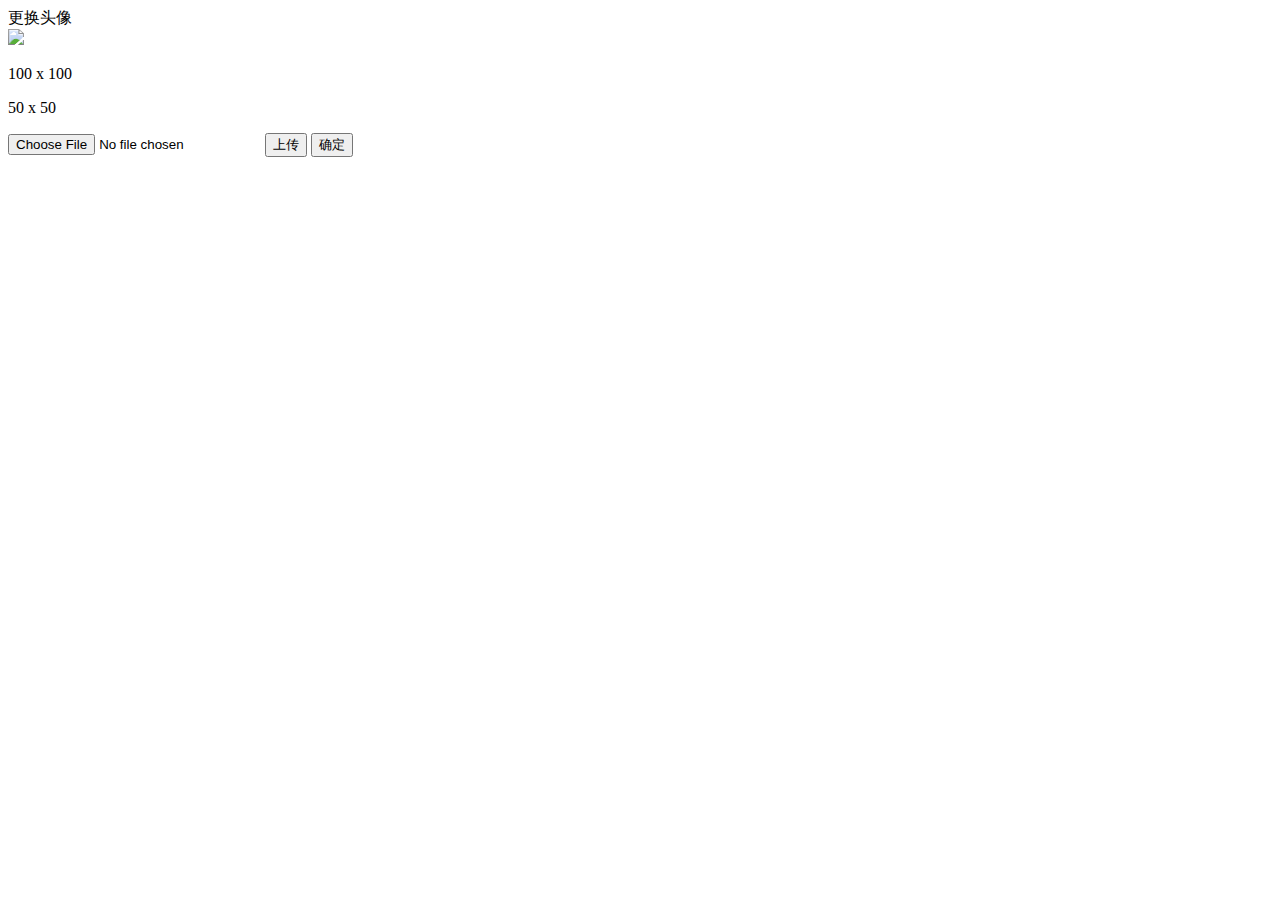
==== user/user_avatar.html @ aec6b89e "login and index" ====
<!DOCTYPE html>
<html lang="en">

<head>
    <meta charset="UTF-8">
    <meta http-equiv="X-UA-Compatible" content="IE=edge">
    <meta name="viewport" content="width=device-width, initial-scale=1.0">
    <title>Document</title>
    <link rel="stylesheet" href="./assets/lib/layui/css/layui.css">
    <link rel="stylesheet" href="./assets/lib/cropper/cropper.css">
    <link rel="stylesheet" href="./assets/css/user/user_avatar.css">
</head>

<body>
    <!-- 卡片区域 -->
    <div class="layui-card">
        <div class="layui-card-header">更换头像</div>
        <div class="layui-card-body">
            <!-- 第一行的图片裁剪和预览区域 -->
            <div class="row1">
                <!-- 图片裁剪区域 -->
                <div class="cropper-box">
                    <!-- 这个 img 标签很重要，将来会把它初始化为裁剪区域 -->
                    <img id="image" src="./assets/images/sample.jpg" />
                </div>
                <!-- 图片的预览区域 -->
                <div class="preview-box">
                    <div>
                        <!-- 宽高为 100px 的预览区域 -->
                        <div class="img-preview w100"></div>
                        <p class="size">100 x 100</p>
                    </div>
                    <div>
                        <!-- 宽高为 50px 的预览区域 -->
                        <div class="img-preview w50"></div>
                        <p class="size">50 x 50</p>
                    </div>
                </div>
            </div>

            <!-- 第二行的按钮区域 -->
            <div class="row2">
                <!-- accept指定文件类型 -->
                <input type="file" id="file" accept="image/png,image/jpeg">
                <button type="button" class="layui-btn" id="btnChooseImage">上传</button>
                <button type="button" class="layui-btn layui-btn-danger" id="btnUpload">确定</button>
            </div>
        </div>
    </div>

    <script src="./assets/lib/layui/layui.all.js"></script>
    <script src="./assets/lib/jquery.js"></script>
    <script src="./assets/lib/cropper/Cropper.js"></script>
    <script src="./assets/lib/cropper/jquery-cropper.js"></script>
    <script src="./assets/js/baseAPI.js"></script>
    <script src="./assets/js/user/user_avatar.js"></script>
</body>

</html>
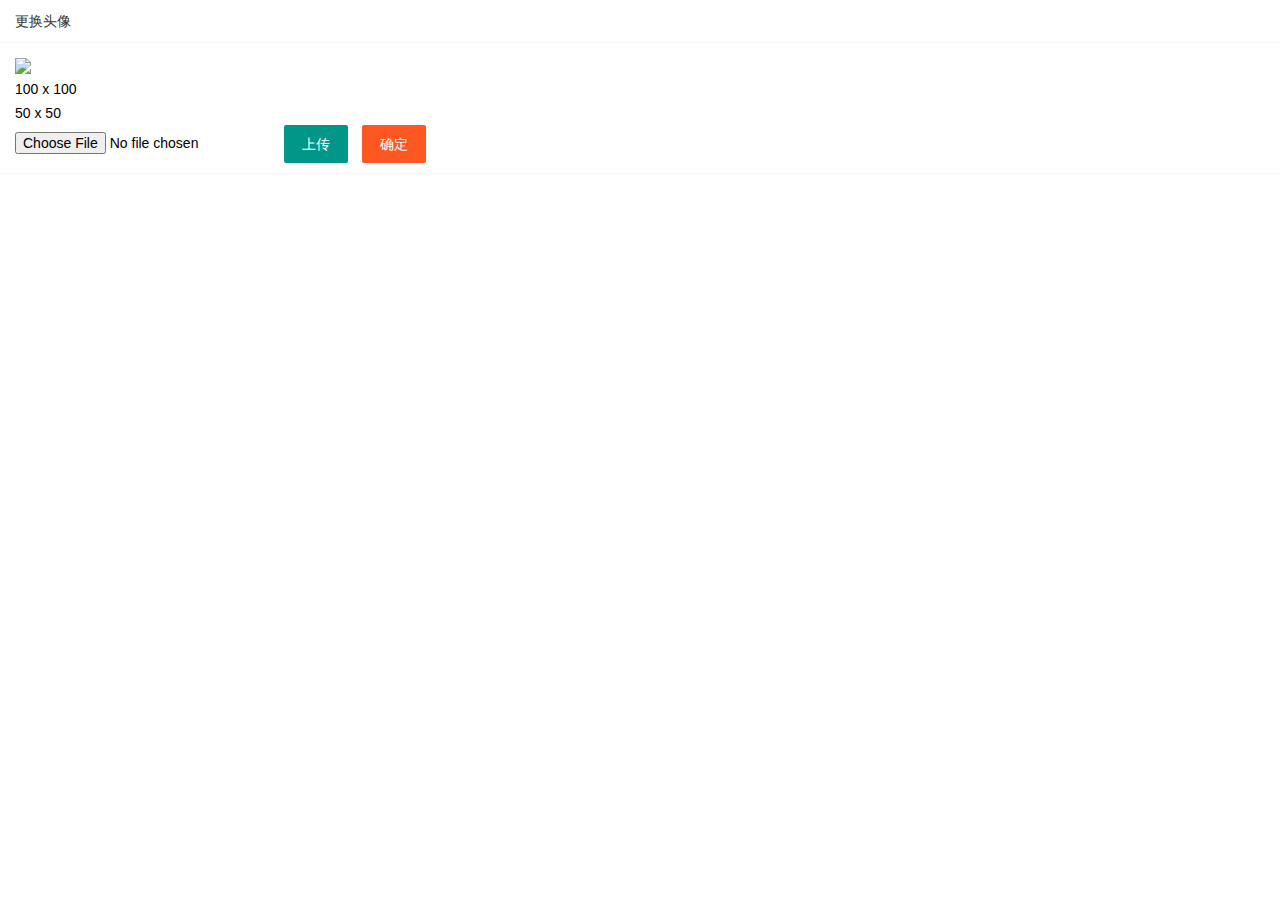
==== commit 0c52bec5: "更新了一部分的user" ====
--- a/user/user_avatar.html
+++ b/user/user_avatar.html
@@ -6,9 +6,9 @@
     <meta http-equiv="X-UA-Compatible" content="IE=edge">
     <meta name="viewport" content="width=device-width, initial-scale=1.0">
     <title>Document</title>
-    <link rel="stylesheet" href="./assets/lib/layui/css/layui.css">
-    <link rel="stylesheet" href="./assets/lib/cropper/cropper.css">
-    <link rel="stylesheet" href="./assets/css/user/user_avatar.css">
+    <link rel="stylesheet" href="../assets/lib/layui/css/layui.css">
+    <link rel="stylesheet" href="../assets/lib/cropper/cropper.css">
+    <link rel="stylesheet" href="../">
 </head>
 
 <body>
--- a/assets/lib/layui/css/layui.css
+++ b/assets/lib/layui/css/layui.css
@@ -0,0 +1,2 @@
+/** layui-v2.5.5 MIT License By https://www.layui.com */
+ .layui-inline,img{display:inline-block;vertical-align:middle}h1,h2,h3,h4,h5,h6{font-weight:400}.layui-edge,.layui-header,.layui-inline,.layui-main{position:relative}.layui-body,.layui-edge,.layui-elip{overflow:hidden}.layui-btn,.layui-edge,.layui-inline,img{vertical-align:middle}.layui-btn,.layui-disabled,.layui-icon,.layui-unselect{-moz-user-select:none;-webkit-user-select:none;-ms-user-select:none}.layui-elip,.layui-form-checkbox span,.layui-form-pane .layui-form-label{text-overflow:ellipsis;white-space:nowrap}.layui-breadcrumb,.layui-tree-btnGroup{visibility:hidden}blockquote,body,button,dd,div,dl,dt,form,h1,h2,h3,h4,h5,h6,input,li,ol,p,pre,td,textarea,th,ul{margin:0;padding:0;-webkit-tap-highlight-color:rgba(0,0,0,0)}a:active,a:hover{outline:0}img{border:none}li{list-style:none}table{border-collapse:collapse;border-spacing:0}h4,h5,h6{font-size:100%}button,input,optgroup,option,select,textarea{font-family:inherit;font-size:inherit;font-style:inherit;font-weight:inherit;outline:0}pre{white-space:pre-wrap;white-space:-moz-pre-wrap;white-space:-pre-wrap;white-space:-o-pre-wrap;word-wrap:break-word}body{line-height:24px;font:14px Helvetica Neue,Helvetica,PingFang SC,Tahoma,Arial,sans-serif}hr{height:1px;margin:10px 0;border:0;clear:both}a{color:#333;text-decoration:none}a:hover{color:#777}a cite{font-style:normal;*cursor:pointer}.layui-border-box,.layui-border-box *{box-sizing:border-box}.layui-box,.layui-box *{box-sizing:content-box}.layui-clear{clear:both;*zoom:1}.layui-clear:after{content:'\20';clear:both;*zoom:1;display:block;height:0}.layui-inline{*display:inline;*zoom:1}.layui-edge{display:inline-block;width:0;height:0;border-width:6px;border-style:dashed;border-color:transparent}.layui-edge-top{top:-4px;border-bottom-color:#999;border-bottom-style:solid}.layui-edge-right{border-left-color:#999;border-left-style:solid}.layui-edge-bottom{top:2px;border-top-color:#999;border-top-style:solid}.layui-edge-left{border-right-color:#999;border-right-style:solid}.layui-disabled,.layui-disabled:hover{color:#d2d2d2!important;cursor:not-allowed!important}.layui-circle{border-radius:100%}.layui-show{display:block!important}.layui-hide{display:none!important}@font-face{font-family:layui-icon;src:url(../font/iconfont.eot?v=250);src:url(../font/iconfont.eot?v=250#iefix) format('embedded-opentype'),url(../font/iconfont.woff2?v=250) format('woff2'),url(../font/iconfont.woff?v=250) format('woff'),url(../font/iconfont.ttf?v=250) format('truetype'),url(../font/iconfont.svg?v=250#layui-icon) format('svg')}.layui-icon{font-family:layui-icon!important;font-size:16px;font-style:normal;-webkit-font-smoothing:antialiased;-moz-osx-font-smoothing:grayscale}.layui-icon-reply-fill:before{content:"\e611"}.layui-icon-set-fill:before{content:"\e614"}.layui-icon-menu-fill:before{content:"\e60f"}.layui-icon-search:before{content:"\e615"}.layui-icon-share:before{content:"\e641"}.layui-icon-set-sm:before{content:"\e620"}.layui-icon-engine:before{content:"\e628"}.layui-icon-close:before{content:"\1006"}.layui-icon-close-fill:before{content:"\1007"}.layui-icon-chart-screen:before{content:"\e629"}.layui-icon-star:before{content:"\e600"}.layui-icon-circle-dot:before{content:"\e617"}.layui-icon-chat:before{content:"\e606"}.layui-icon-release:before{content:"\e609"}.layui-icon-list:before{content:"\e60a"}.layui-icon-chart:before{content:"\e62c"}.layui-icon-ok-circle:before{content:"\1005"}.layui-icon-layim-theme:before{content:"\e61b"}.layui-icon-table:before{content:"\e62d"}.layui-icon-right:before{content:"\e602"}.layui-icon-left:before{content:"\e603"}.layui-icon-cart-simple:before{content:"\e698"}.layui-icon-face-cry:before{content:"\e69c"}.layui-icon-face-smile:before{content:"\e6af"}.layui-icon-survey:before{content:"\e6b2"}.layui-icon-tree:before{content:"\e62e"}.layui-icon-upload-circle:before{content:"\e62f"}.layui-icon-add-circle:before{content:"\e61f"}.layui-icon-download-circle:before{content:"\e601"}.layui-icon-templeate-1:before{content:"\e630"}.layui-icon-util:before{content:"\e631"}.layui-icon-face-surprised:before{content:"\e664"}.layui-icon-edit:before{content:"\e642"}.layui-icon-speaker:before{content:"\e645"}.layui-icon-down:before{content:"\e61a"}.layui-icon-file:before{content:"\e621"}.layui-icon-layouts:before{content:"\e632"}.layui-icon-rate-half:before{content:"\e6c9"}.layui-icon-add-circle-fine:before{content:"\e608"}.layui-icon-prev-circle:before{content:"\e633"}.layui-icon-read:before{content:"\e705"}.layui-icon-404:before{content:"\e61c"}.layui-icon-carousel:before{content:"\e634"}.layui-icon-help:before{content:"\e607"}.layui-icon-code-circle:before{content:"\e635"}.layui-icon-water:before{content:"\e636"}.layui-icon-username:before{content:"\e66f"}.layui-icon-find-fill:before{content:"\e670"}.layui-icon-about:before{content:"\e60b"}.layui-icon-location:before{content:"\e715"}.layui-icon-up:before{content:"\e619"}.layui-icon-pause:before{content:"\e651"}.layui-icon-date:before{content:"\e637"}.layui-icon-layim-uploadfile:before{content:"\e61d"}.layui-icon-delete:before{content:"\e640"}.layui-icon-play:before{content:"\e652"}.layui-icon-top:before{content:"\e604"}.layui-icon-friends:before{content:"\e612"}.layui-icon-refresh-3:before{content:"\e9aa"}.layui-icon-ok:before{content:"\e605"}.layui-icon-layer:before{content:"\e638"}.layui-icon-face-smile-fine:before{content:"\e60c"}.layui-icon-dollar:before{content:"\e659"}.layui-icon-group:before{content:"\e613"}.layui-icon-layim-download:before{content:"\e61e"}.layui-icon-picture-fine:before{content:"\e60d"}.layui-icon-link:before{content:"\e64c"}.layui-icon-diamond:before{content:"\e735"}.layui-icon-log:before{content:"\e60e"}.layui-icon-rate-solid:before{content:"\e67a"}.layui-icon-fonts-del:before{content:"\e64f"}.layui-icon-unlink:before{content:"\e64d"}.layui-icon-fonts-clear:before{content:"\e639"}.layui-icon-triangle-r:before{content:"\e623"}.layui-icon-circle:before{content:"\e63f"}.layui-icon-radio:before{content:"\e643"}.layui-icon-align-center:before{content:"\e647"}.layui-icon-align-right:before{content:"\e648"}.layui-icon-align-left:before{content:"\e649"}.layui-icon-loading-1:before{content:"\e63e"}.layui-icon-return:before{content:"\e65c"}.layui-icon-fonts-strong:before{content:"\e62b"}.layui-icon-upload:before{content:"\e67c"}.layui-icon-dialogue:before{content:"\e63a"}.layui-icon-video:before{content:"\e6ed"}.layui-icon-headset:before{content:"\e6fc"}.layui-icon-cellphone-fine:before{content:"\e63b"}.layui-icon-add-1:before{content:"\e654"}.layui-icon-face-smile-b:before{content:"\e650"}.layui-icon-fonts-html:before{content:"\e64b"}.layui-icon-form:before{content:"\e63c"}.layui-icon-cart:before{content:"\e657"}.layui-icon-camera-fill:before{content:"\e65d"}.layui-icon-tabs:before{content:"\e62a"}.layui-icon-fonts-code:before{content:"\e64e"}.layui-icon-fire:before{content:"\e756"}.layui-icon-set:before{content:"\e716"}.layui-icon-fonts-u:before{content:"\e646"}.layui-icon-triangle-d:before{content:"\e625"}.layui-icon-tips:before{content:"\e702"}.layui-icon-picture:before{content:"\e64a"}.layui-icon-more-vertical:before{content:"\e671"}.layui-icon-flag:before{content:"\e66c"}.layui-icon-loading:before{content:"\e63d"}.layui-icon-fonts-i:before{content:"\e644"}.layui-icon-refresh-1:before{content:"\e666"}.layui-icon-rmb:before{content:"\e65e"}.layui-icon-home:before{content:"\e68e"}.layui-icon-user:before{content:"\e770"}.layui-icon-notice:before{content:"\e667"}.layui-icon-login-weibo:before{content:"\e675"}.layui-icon-voice:before{content:"\e688"}.layui-icon-upload-drag:before{content:"\e681"}.layui-icon-login-qq:before{content:"\e676"}.layui-icon-snowflake:before{content:"\e6b1"}.layui-icon-file-b:before{content:"\e655"}.layui-icon-template:before{content:"\e663"}.layui-icon-auz:before{content:"\e672"}.layui-icon-console:before{content:"\e665"}.layui-icon-app:before{content:"\e653"}.layui-icon-prev:before{content:"\e65a"}.layui-icon-website:before{content:"\e7ae"}.layui-icon-next:before{content:"\e65b"}.layui-icon-component:before{content:"\e857"}.layui-icon-more:before{content:"\e65f"}.layui-icon-login-wechat:before{content:"\e677"}.layui-icon-shrink-right:before{content:"\e668"}.layui-icon-spread-left:before{content:"\e66b"}.layui-icon-camera:before{content:"\e660"}.layui-icon-note:before{content:"\e66e"}.layui-icon-refresh:before{content:"\e669"}.layui-icon-female:before{content:"\e661"}.layui-icon-male:before{content:"\e662"}.layui-icon-password:before{content:"\e673"}.layui-icon-senior:before{content:"\e674"}.layui-icon-theme:before{content:"\e66a"}.layui-icon-tread:before{content:"\e6c5"}.layui-icon-praise:before{content:"\e6c6"}.layui-icon-star-fill:before{content:"\e658"}.layui-icon-rate:before{content:"\e67b"}.layui-icon-template-1:before{content:"\e656"}.layui-icon-vercode:before{content:"\e679"}.layui-icon-cellphone:before{content:"\e678"}.layui-icon-screen-full:before{content:"\e622"}.layui-icon-screen-restore:before{content:"\e758"}.layui-icon-cols:before{content:"\e610"}.layui-icon-export:before{content:"\e67d"}.layui-icon-print:before{content:"\e66d"}.layui-icon-slider:before{content:"\e714"}.layui-icon-addition:before{content:"\e624"}.layui-icon-subtraction:before{content:"\e67e"}.layui-icon-service:before{content:"\e626"}.layui-icon-transfer:before{content:"\e691"}.layui-main{width:1140px;margin:0 auto}.layui-header{z-index:1000;height:60px}.layui-header a:hover{transition:all .5s;-webkit-transition:all .5s}.layui-side{position:fixed;left:0;top:0;bottom:0;z-index:999;width:200px;overflow-x:hidden}.layui-side-scroll{position:relative;width:220px;height:100%;overflow-x:hidden}.layui-body{position:absolute;left:200px;right:0;top:0;bottom:0;z-index:998;width:auto;overflow-y:auto;box-sizing:border-box}.layui-layout-body{overflow:hidden}.layui-layout-admin .layui-header{background-color:#23262E}.layui-layout-admin .layui-side{top:60px;width:200px;overflow-x:hidden}.layui-layout-admin .layui-body{position:fixed;top:60px;bottom:44px}.layui-layout-admin .layui-main{width:auto;margin:0 15px}.layui-layout-admin .layui-footer{position:fixed;left:200px;right:0;bottom:0;height:44px;line-height:44px;padding:0 15px;background-color:#eee}.layui-layout-admin .layui-logo{position:absolute;left:0;top:0;width:200px;height:100%;line-height:60px;text-align:center;color:#009688;font-size:16px}.layui-layout-admin .layui-header .layui-nav{background:0 0}.layui-layout-left{position:absolute!important;left:200px;top:0}.layui-layout-right{position:absolute!important;right:0;top:0}.layui-container{position:relative;margin:0 auto;padding:0 15px;box-sizing:border-box}.layui-fluid{position:relative;margin:0 auto;padding:0 15px}.layui-row:after,.layui-row:before{content:'';display:block;clear:both}.layui-col-lg1,.layui-col-lg10,.layui-col-lg11,.layui-col-lg12,.layui-col-lg2,.layui-col-lg3,.layui-col-lg4,.layui-col-lg5,.layui-col-lg6,.layui-col-lg7,.layui-col-lg8,.layui-col-lg9,.layui-col-md1,.layui-col-md10,.layui-col-md11,.layui-col-md12,.layui-col-md2,.layui-col-md3,.layui-col-md4,.layui-col-md5,.layui-col-md6,.layui-col-md7,.layui-col-md8,.layui-col-md9,.layui-col-sm1,.layui-col-sm10,.layui-col-sm11,.layui-col-sm12,.layui-col-sm2,.layui-col-sm3,.layui-col-sm4,.layui-col-sm5,.layui-col-sm6,.layui-col-sm7,.layui-col-sm8,.layui-col-sm9,.layui-col-xs1,.layui-col-xs10,.layui-col-xs11,.layui-col-xs12,.layui-col-xs2,.layui-col-xs3,.layui-col-xs4,.layui-col-xs5,.layui-col-xs6,.layui-col-xs7,.layui-col-xs8,.layui-col-xs9{position:relative;display:block;box-sizing:border-box}.layui-col-xs1,.layui-col-xs10,.layui-col-xs11,.layui-col-xs12,.layui-col-xs2,.layui-col-xs3,.layui-col-xs4,.layui-col-xs5,.layui-col-xs6,.layui-col-xs7,.layui-col-xs8,.layui-col-xs9{float:left}.layui-col-xs1{width:8.33333333%}.layui-col-xs2{width:16.66666667%}.layui-col-xs3{width:25%}.layui-col-xs4{width:33.33333333%}.layui-col-xs5{width:41.66666667%}.layui-col-xs6{width:50%}.layui-col-xs7{width:58.33333333%}.layui-col-xs8{width:66.66666667%}.layui-col-xs9{width:75%}.layui-col-xs10{width:83.33333333%}.layui-col-xs11{width:91.66666667%}.layui-col-xs12{width:100%}.layui-col-xs-offset1{margin-left:8.33333333%}.layui-col-xs-offset2{margin-left:16.66666667%}.layui-col-xs-offset3{margin-left:25%}.layui-col-xs-offset4{margin-left:33.33333333%}.layui-col-xs-offset5{margin-left:41.66666667%}.layui-col-xs-offset6{margin-left:50%}.layui-col-xs-offset7{margin-left:58.33333333%}.layui-col-xs-offset8{margin-left:66.66666667%}.layui-col-xs-offset9{margin-left:75%}.layui-col-xs-offset10{margin-left:83.33333333%}.layui-col-xs-offset11{margin-left:91.66666667%}.layui-col-xs-offset12{margin-left:100%}@media screen and (max-width:768px){.layui-hide-xs{display:none!important}.layui-show-xs-block{display:block!important}.layui-show-xs-inline{display:inline!important}.layui-show-xs-inline-block{display:inline-block!important}}@media screen and (min-width:768px){.layui-container{width:750px}.layui-hide-sm{display:none!important}.layui-show-sm-block{display:block!important}.layui-show-sm-inline{display:inline!important}.layui-show-sm-inline-block{display:inline-block!important}.layui-col-sm1,.layui-col-sm10,.layui-col-sm11,.layui-col-sm12,.layui-col-sm2,.layui-col-sm3,.layui-col-sm4,.layui-col-sm5,.layui-col-sm6,.layui-col-sm7,.layui-col-sm8,.layui-col-sm9{float:left}.layui-col-sm1{width:8.33333333%}.layui-col-sm2{width:16.66666667%}.layui-col-sm3{width:25%}.layui-col-sm4{width:33.33333333%}.layui-col-sm5{width:41.66666667%}.layui-col-sm6{width:50%}.layui-col-sm7{width:58.33333333%}.layui-col-sm8{width:66.66666667%}.layui-col-sm9{width:75%}.layui-col-sm10{width:83.33333333%}.layui-col-sm11{width:91.66666667%}.layui-col-sm12{width:100%}.layui-col-sm-offset1{margin-left:8.33333333%}.layui-col-sm-offset2{margin-left:16.66666667%}.layui-col-sm-offset3{margin-left:25%}.layui-col-sm-offset4{margin-left:33.33333333%}.layui-col-sm-offset5{margin-left:41.66666667%}.layui-col-sm-offset6{margin-left:50%}.layui-col-sm-offset7{margin-left:58.33333333%}.layui-col-sm-offset8{margin-left:66.66666667%}.layui-col-sm-offset9{margin-left:75%}.layui-col-sm-offset10{margin-left:83.33333333%}.layui-col-sm-offset11{margin-left:91.66666667%}.layui-col-sm-offset12{margin-left:100%}}@media screen and (min-width:992px){.layui-container{width:970px}.layui-hide-md{display:none!important}.layui-show-md-block{display:block!important}.layui-show-md-inline{display:inline!important}.layui-show-md-inline-block{display:inline-block!important}.layui-col-md1,.layui-col-md10,.layui-col-md11,.layui-col-md12,.layui-col-md2,.layui-col-md3,.layui-col-md4,.layui-col-md5,.layui-col-md6,.layui-col-md7,.layui-col-md8,.layui-col-md9{float:left}.layui-col-md1{width:8.33333333%}.layui-col-md2{width:16.66666667%}.layui-col-md3{width:25%}.layui-col-md4{width:33.33333333%}.layui-col-md5{width:41.66666667%}.layui-col-md6{width:50%}.layui-col-md7{width:58.33333333%}.layui-col-md8{width:66.66666667%}.layui-col-md9{width:75%}.layui-col-md10{width:83.33333333%}.layui-col-md11{width:91.66666667%}.layui-col-md12{width:100%}.layui-col-md-offset1{margin-left:8.33333333%}.layui-col-md-offset2{margin-left:16.66666667%}.layui-col-md-offset3{margin-left:25%}.layui-col-md-offset4{margin-left:33.33333333%}.layui-col-md-offset5{margin-left:41.66666667%}.layui-col-md-offset6{margin-left:50%}.layui-col-md-offset7{margin-left:58.33333333%}.layui-col-md-offset8{margin-left:66.66666667%}.layui-col-md-offset9{margin-left:75%}.layui-col-md-offset10{margin-left:83.33333333%}.layui-col-md-offset11{margin-left:91.66666667%}.layui-col-md-offset12{margin-left:100%}}@media screen and (min-width:1200px){.layui-container{width:1170px}.layui-hide-lg{display:none!important}.layui-show-lg-block{display:block!important}.layui-show-lg-inline{display:inline!important}.layui-show-lg-inline-block{display:inline-block!important}.layui-col-lg1,.layui-col-lg10,.layui-col-lg11,.layui-col-lg12,.layui-col-lg2,.layui-col-lg3,.layui-col-lg4,.layui-col-lg5,.layui-col-lg6,.layui-col-lg7,.layui-col-lg8,.layui-col-lg9{float:left}.layui-col-lg1{width:8.33333333%}.layui-col-lg2{width:16.66666667%}.layui-col-lg3{width:25%}.layui-col-lg4{width:33.33333333%}.layui-col-lg5{width:41.66666667%}.layui-col-lg6{width:50%}.layui-col-lg7{width:58.33333333%}.layui-col-lg8{width:66.66666667%}.layui-col-lg9{width:75%}.layui-col-lg10{width:83.33333333%}.layui-col-lg11{width:91.66666667%}.layui-col-lg12{width:100%}.layui-col-lg-offset1{margin-left:8.33333333%}.layui-col-lg-offset2{margin-left:16.66666667%}.layui-col-lg-offset3{margin-left:25%}.layui-col-lg-offset4{margin-left:33.33333333%}.layui-col-lg-offset5{margin-left:41.66666667%}.layui-col-lg-offset6{margin-left:50%}.layui-col-lg-offset7{margin-left:58.33333333%}.layui-col-lg-offset8{margin-left:66.66666667%}.layui-col-lg-offset9{margin-left:75%}.layui-col-lg-offset10{margin-left:83.33333333%}.layui-col-lg-offset11{margin-left:91.66666667%}.layui-col-lg-offset12{margin-left:100%}}.layui-col-space1{margin:-.5px}.layui-col-space1>*{padding:.5px}.layui-col-space3{margin:-1.5px}.layui-col-space3>*{padding:1.5px}.layui-col-space5{margin:-2.5px}.layui-col-space5>*{padding:2.5px}.layui-col-space8{margin:-3.5px}.layui-col-space8>*{padding:3.5px}.layui-col-space10{margin:-5px}.layui-col-space10>*{padding:5px}.layui-col-space12{margin:-6px}.layui-col-space12>*{padding:6px}.layui-col-space15{margin:-7.5px}.layui-col-space15>*{padding:7.5px}.layui-col-space18{margin:-9px}.layui-col-space18>*{padding:9px}.layui-col-space20{margin:-10px}.layui-col-space20>*{padding:10px}.layui-col-space22{margin:-11px}.layui-col-space22>*{padding:11px}.layui-col-space25{margin:-12.5px}.layui-col-space25>*{padding:12.5px}.layui-col-space30{margin:-15px}.layui-col-space30>*{padding:15px}.layui-btn,.layui-input,.layui-select,.layui-textarea,.layui-upload-button{outline:0;-webkit-appearance:none;transition:all .3s;-webkit-transition:all .3s;box-sizing:border-box}.layui-elem-quote{margin-bottom:10px;padding:15px;line-height:22px;border-left:5px solid #009688;border-radius:0 2px 2px 0;background-color:#f2f2f2}.layui-quote-nm{border-style:solid;border-width:1px 1px 1px 5px;background:0 0}.layui-elem-field{margin-bottom:10px;padding:0;border-width:1px;border-style:solid}.layui-elem-field legend{margin-left:20px;padding:0 10px;font-size:20px;font-weight:300}.layui-field-title{margin:10px 0 20px;border-width:1px 0 0}.layui-field-box{padding:10px 15px}.layui-field-title .layui-field-box{padding:10px 0}.layui-progress{position:relative;height:6px;border-radius:20px;background-color:#e2e2e2}.layui-progress-bar{position:absolute;left:0;top:0;width:0;max-width:100%;height:6px;border-radius:20px;text-align:right;background-color:#5FB878;transition:all .3s;-webkit-transition:all .3s}.layui-progress-big,.layui-progress-big .layui-progress-bar{height:18px;line-height:18px}.layui-progress-text{position:relative;top:-20px;line-height:18px;font-size:12px;color:#666}.layui-progress-big .layui-progress-text{position:static;padding:0 10px;color:#fff}.layui-collapse{border-width:1px;border-style:solid;border-radius:2px}.layui-colla-content,.layui-colla-item{border-top-width:1px;border-top-style:solid}.layui-colla-item:first-child{border-top:none}.layui-colla-title{position:relative;height:42px;line-height:42px;padding:0 15px 0 35px;color:#333;background-color:#f2f2f2;cursor:pointer;font-size:14px;overflow:hidden}.layui-colla-content{display:none;padding:10px 15px;line-height:22px;color:#666}.layui-colla-icon{position:absolute;left:15px;top:0;font-size:14px}.layui-card{margin-bottom:15px;border-radius:2px;background-color:#fff;box-shadow:0 1px 2px 0 rgba(0,0,0,.05)}.layui-card:last-child{margin-bottom:0}.layui-card-header{position:relative;height:42px;line-height:42px;padding:0 15px;border-bottom:1px solid #f6f6f6;color:#333;border-radius:2px 2px 0 0;font-size:14px}.layui-bg-black,.layui-bg-blue,.layui-bg-cyan,.layui-bg-green,.layui-bg-orange,.layui-bg-red{color:#fff!important}.layui-card-body{position:relative;padding:10px 15px;line-height:24px}.layui-card-body[pad15]{padding:15px}.layui-card-body[pad20]{padding:20px}.layui-card-body .layui-table{margin:5px 0}.layui-card .layui-tab{margin:0}.layui-panel-window{position:relative;padding:15px;border-radius:0;border-top:5px solid #E6E6E6;background-color:#fff}.layui-auxiliar-moving{position:fixed;left:0;right:0;top:0;bottom:0;width:100%;height:100%;background:0 0;z-index:9999999999}.layui-form-label,.layui-form-mid,.layui-form-select,.layui-input-block,.layui-input-inline,.layui-textarea{position:relative}.layui-bg-red{background-color:#FF5722!important}.layui-bg-orange{background-color:#FFB800!important}.layui-bg-green{background-color:#009688!important}.layui-bg-cyan{background-color:#2F4056!important}.layui-bg-blue{background-color:#1E9FFF!important}.layui-bg-black{background-color:#393D49!important}.layui-bg-gray{background-color:#eee!important;color:#666!important}.layui-badge-rim,.layui-colla-content,.layui-colla-item,.layui-collapse,.layui-elem-field,.layui-form-pane .layui-form-item[pane],.layui-form-pane .layui-form-label,.layui-input,.layui-layedit,.layui-layedit-tool,.layui-quote-nm,.layui-select,.layui-tab-bar,.layui-tab-card,.layui-tab-title,.layui-tab-title .layui-this:after,.layui-textarea{border-color:#e6e6e6}.layui-timeline-item:before,hr{background-color:#e6e6e6}.layui-text{line-height:22px;font-size:14px;color:#666}.layui-text h1,.layui-text h2,.layui-text h3{font-weight:500;color:#333}.layui-text h1{font-size:30px}.layui-text h2{font-size:24px}.layui-text h3{font-size:18px}.layui-text a:not(.layui-btn){color:#01AAED}.layui-text a:not(.layui-btn):hover{text-decoration:underline}.layui-text ul{padding:5px 0 5px 15px}.layui-text ul li{margin-top:5px;list-style-type:disc}.layui-text em,.layui-word-aux{color:#999!important;padding:0 5px!important}.layui-btn{display:inline-block;height:38px;line-height:38px;padding:0 18px;background-color:#009688;color:#fff;white-space:nowrap;text-align:center;font-size:14px;border:none;border-radius:2px;cursor:pointer}.layui-btn:hover{opacity:.8;filter:alpha(opacity=80);color:#fff}.layui-btn:active{opacity:1;filter:alpha(opacity=100)}.layui-btn+.layui-btn{margin-left:10px}.layui-btn-container{font-size:0}.layui-btn-container .layui-btn{margin-right:10px;margin-bottom:10px}.layui-btn-container .layui-btn+.layui-btn{margin-left:0}.layui-table .layui-btn-container .layui-btn{margin-bottom:9px}.layui-btn-radius{border-radius:100px}.layui-btn .layui-icon{margin-right:3px;font-size:18px;vertical-align:bottom;vertical-align:middle\9}.layui-btn-primary{border:1px solid #C9C9C9;background-color:#fff;color:#555}.layui-btn-primary:hover{border-color:#009688;color:#333}.layui-btn-normal{background-color:#1E9FFF}.layui-btn-warm{background-color:#FFB800}.layui-btn-danger{background-color:#FF5722}.layui-btn-checked{background-color:#5FB878}.layui-btn-disabled,.layui-btn-disabled:active,.layui-btn-disabled:hover{border:1px solid #e6e6e6;background-color:#FBFBFB;color:#C9C9C9;cursor:not-allowed;opacity:1}.layui-btn-lg{height:44px;line-height:44px;padding:0 25px;font-size:16px}.layui-btn-sm{height:30px;line-height:30px;padding:0 10px;font-size:12px}.layui-btn-sm i{font-size:16px!important}.layui-btn-xs{height:22px;line-height:22px;padding:0 5px;font-size:12px}.layui-btn-xs i{font-size:14px!important}.layui-btn-group{display:inline-block;vertical-align:middle;font-size:0}.layui-btn-group .layui-btn{margin-left:0!important;margin-right:0!important;border-left:1px solid rgba(255,255,255,.5);border-radius:0}.layui-btn-group .layui-btn-primary{border-left:none}.layui-btn-group .layui-btn-primary:hover{border-color:#C9C9C9;color:#009688}.layui-btn-group .layui-btn:first-child{border-left:none;border-radius:2px 0 0 2px}.layui-btn-group .layui-btn-primary:first-child{border-left:1px solid #c9c9c9}.layui-btn-group .layui-btn:last-child{border-radius:0 2px 2px 0}.layui-btn-group .layui-btn+.layui-btn{margin-left:0}.layui-btn-group+.layui-btn-group{margin-left:10px}.layui-btn-fluid{width:100%}.layui-input,.layui-select,.layui-textarea{height:38px;line-height:1.3;line-height:38px\9;border-width:1px;border-style:solid;background-color:#fff;border-radius:2px}.layui-input::-webkit-input-placeholder,.layui-select::-webkit-input-placeholder,.layui-textarea::-webkit-input-placeholder{line-height:1.3}.layui-input,.layui-textarea{display:block;width:100%;padding-left:10px}.layui-input:hover,.layui-textarea:hover{border-color:#D2D2D2!important}.layui-input:focus,.layui-textarea:focus{border-color:#C9C9C9!important}.layui-textarea{min-height:100px;height:auto;line-height:20px;padding:6px 10px;resize:vertical}.layui-select{padding:0 10px}.layui-form input[type=checkbox],.layui-form input[type=radio],.layui-form select{display:none}.layui-form [lay-ignore]{display:initial}.layui-form-item{margin-bottom:15px;clear:both;*zoom:1}.layui-form-item:after{content:'\20';clear:both;*zoom:1;display:block;height:0}.layui-form-label{float:left;display:block;padding:9px 15px;width:80px;font-weight:400;line-height:20px;text-align:right}.layui-form-label-col{display:block;float:none;padding:9px 0;line-height:20px;text-align:left}.layui-form-item .layui-inline{margin-bottom:5px;margin-right:10px}.layui-input-block{margin-left:110px;min-height:36px}.layui-input-inline{display:inline-block;vertical-align:middle}.layui-form-item .layui-input-inline{float:left;width:190px;margin-right:10px}.layui-form-text .layui-input-inline{width:auto}.layui-form-mid{float:left;display:block;padding:9px 0!important;line-height:20px;margin-right:10px}.layui-form-danger+.layui-form-select .layui-input,.layui-form-danger:focus{border-color:#FF5722!important}.layui-form-select .layui-input{padding-right:30px;cursor:pointer}.layui-form-select .layui-edge{position:absolute;right:10px;top:50%;margin-top:-3px;cursor:pointer;border-width:6px;border-top-color:#c2c2c2;border-top-style:solid;transition:all .3s;-webkit-transition:all .3s}.layui-form-select dl{display:none;position:absolute;left:0;top:42px;padding:5px 0;z-index:899;min-width:100%;border:1px solid #d2d2d2;max-height:300px;overflow-y:auto;background-color:#fff;border-radius:2px;box-shadow:0 2px 4px rgba(0,0,0,.12);box-sizing:border-box}.layui-form-select dl dd,.layui-form-select dl dt{padding:0 10px;line-height:36px;white-space:nowrap;overflow:hidden;text-overflow:ellipsis}.layui-form-select dl dt{font-size:12px;color:#999}.layui-form-select dl dd{cursor:pointer}.layui-form-select dl dd:hover{background-color:#f2f2f2;-webkit-transition:.5s all;transition:.5s all}.layui-form-select .layui-select-group dd{padding-left:20px}.layui-form-select dl dd.layui-select-tips{padding-left:10px!important;color:#999}.layui-form-select dl dd.layui-this{background-color:#5FB878;color:#fff}.layui-form-checkbox,.layui-form-select dl dd.layui-disabled{background-color:#fff}.layui-form-selected dl{display:block}.layui-form-checkbox,.layui-form-checkbox *,.layui-form-switch{display:inline-block;vertical-align:middle}.layui-form-selected .layui-edge{margin-top:-9px;-webkit-transform:rotate(180deg);transform:rotate(180deg);margin-top:-3px\9}:root .layui-form-selected .layui-edge{margin-top:-9px\0/IE9}.layui-form-selectup dl{top:auto;bottom:42px}.layui-select-none{margin:5px 0;text-align:center;color:#999}.layui-select-disabled .layui-disabled{border-color:#eee!important}.layui-select-disabled .layui-edge{border-top-color:#d2d2d2}.layui-form-checkbox{position:relative;height:30px;line-height:30px;margin-right:10px;padding-right:30px;cursor:pointer;font-size:0;-webkit-transition:.1s linear;transition:.1s linear;box-sizing:border-box}.layui-form-checkbox span{padding:0 10px;height:100%;font-size:14px;border-radius:2px 0 0 2px;background-color:#d2d2d2;color:#fff;overflow:hidden}.layui-form-checkbox:hover span{background-color:#c2c2c2}.layui-form-checkbox i{position:absolute;right:0;top:0;width:30px;height:28px;border:1px solid #d2d2d2;border-left:none;border-radius:0 2px 2px 0;color:#fff;font-size:20px;text-align:center}.layui-form-checkbox:hover i{border-color:#c2c2c2;color:#c2c2c2}.layui-form-checked,.layui-form-checked:hover{border-color:#5FB878}.layui-form-checked span,.layui-form-checked:hover span{background-color:#5FB878}.layui-form-checked i,.layui-form-checked:hover i{color:#5FB878}.layui-form-item .layui-form-checkbox{margin-top:4px}.layui-form-checkbox[lay-skin=primary]{height:auto!important;line-height:normal!important;min-width:18px;min-height:18px;border:none!important;margin-right:0;padding-left:28px;padding-right:0;background:0 0}.layui-form-checkbox[lay-skin=primary] span{padding-left:0;padding-right:15px;line-height:18px;background:0 0;color:#666}.layui-form-checkbox[lay-skin=primary] i{right:auto;left:0;width:16px;height:16px;line-height:16px;border:1px solid #d2d2d2;font-size:12px;border-radius:2px;background-color:#fff;-webkit-transition:.1s linear;transition:.1s linear}.layui-form-checkbox[lay-skin=primary]:hover i{border-color:#5FB878;color:#fff}.layui-form-checked[lay-skin=primary] i{border-color:#5FB878!important;background-color:#5FB878;color:#fff}.layui-checkbox-disbaled[lay-skin=primary] span{background:0 0!important;color:#c2c2c2}.layui-checkbox-disbaled[lay-skin=primary]:hover i{border-color:#d2d2d2}.layui-form-item .layui-form-checkbox[lay-skin=primary]{margin-top:10px}.layui-form-switch{position:relative;height:22px;line-height:22px;min-width:35px;padding:0 5px;margin-top:8px;border:1px solid #d2d2d2;border-radius:20px;cursor:pointer;background-color:#fff;-webkit-transition:.1s linear;transition:.1s linear}.layui-form-switch i{position:absolute;left:5px;top:3px;width:16px;height:16px;border-radius:20px;background-color:#d2d2d2;-webkit-transition:.1s linear;transition:.1s linear}.layui-form-switch em{position:relative;top:0;width:25px;margin-left:21px;padding:0!important;text-align:center!important;color:#999!important;font-style:normal!important;font-size:12px}.layui-form-onswitch{border-color:#5FB878;background-color:#5FB878}.layui-checkbox-disbaled,.layui-checkbox-disbaled i{border-color:#e2e2e2!important}.layui-form-onswitch i{left:100%;margin-left:-21px;background-color:#fff}.layui-form-onswitch em{margin-left:5px;margin-right:21px;color:#fff!important}.layui-checkbox-disbaled span{background-color:#e2e2e2!important}.layui-checkbox-disbaled:hover i{color:#fff!important}[lay-radio]{display:none}.layui-form-radio,.layui-form-radio *{display:inline-block;vertical-align:middle}.layui-form-radio{line-height:28px;margin:6px 10px 0 0;padding-right:10px;cursor:pointer;font-size:0}.layui-form-radio *{font-size:14px}.layui-form-radio>i{margin-right:8px;font-size:22px;color:#c2c2c2}.layui-form-radio>i:hover,.layui-form-radioed>i{color:#5FB878}.layui-radio-disbaled>i{color:#e2e2e2!important}.layui-form-pane .layui-form-label{width:110px;padding:8px 15px;height:38px;line-height:20px;border-width:1px;border-style:solid;border-radius:2px 0 0 2px;text-align:center;background-color:#FBFBFB;overflow:hidden;box-sizing:border-box}.layui-form-pane .layui-input-inline{margin-left:-1px}.layui-form-pane .layui-input-block{margin-left:110px;left:-1px}.layui-form-pane .layui-input{border-radius:0 2px 2px 0}.layui-form-pane .layui-form-text .layui-form-label{float:none;width:100%;border-radius:2px;box-sizing:border-box;text-align:left}.layui-form-pane .layui-form-text .layui-input-inline{display:block;margin:0;top:-1px;clear:both}.layui-form-pane .layui-form-text .layui-input-block{margin:0;left:0;top:-1px}.layui-form-pane .layui-form-text .layui-textarea{min-height:100px;border-radius:0 0 2px 2px}.layui-form-pane .layui-form-checkbox{margin:4px 0 4px 10px}.layui-form-pane .layui-form-radio,.layui-form-pane .layui-form-switch{margin-top:6px;margin-left:10px}.layui-form-pane .layui-form-item[pane]{position:relative;border-width:1px;border-style:solid}.layui-form-pane .layui-form-item[pane] .layui-form-label{position:absolute;left:0;top:0;height:100%;border-width:0 1px 0 0}.layui-form-pane .layui-form-item[pane] .layui-input-inline{margin-left:110px}@media screen and (max-width:450px){.layui-form-item .layui-form-label{text-overflow:ellipsis;overflow:hidden;white-space:nowrap}.layui-form-item .layui-inline{display:block;margin-right:0;margin-bottom:20px;clear:both}.layui-form-item .layui-inline:after{content:'\20';clear:both;display:block;height:0}.layui-form-item .layui-input-inline{display:block;float:none;left:-3px;width:auto;margin:0 0 10px 112px}.layui-form-item .layui-input-inline+.layui-form-mid{margin-left:110px;top:-5px;padding:0}.layui-form-item .layui-form-checkbox{margin-right:5px;margin-bottom:5px}}.layui-layedit{border-width:1px;border-style:solid;border-radius:2px}.layui-layedit-tool{padding:3px 5px;border-bottom-width:1px;border-bottom-style:solid;font-size:0}.layedit-tool-fixed{position:fixed;top:0;border-top:1px solid #e2e2e2}.layui-layedit-tool .layedit-tool-mid,.layui-layedit-tool .layui-icon{display:inline-block;vertical-align:middle;text-align:center;font-size:14px}.layui-layedit-tool .layui-icon{position:relative;width:32px;height:30px;line-height:30px;margin:3px 5px;color:#777;cursor:pointer;border-radius:2px}.layui-layedit-tool .layui-icon:hover{color:#393D49}.layui-layedit-tool .layui-icon:active{color:#000}.layui-layedit-tool .layedit-tool-active{background-color:#e2e2e2;color:#000}.layui-layedit-tool .layui-disabled,.layui-layedit-tool .layui-disabled:hover{color:#d2d2d2;cursor:not-allowed}.layui-layedit-tool .layedit-tool-mid{width:1px;height:18px;margin:0 10px;background-color:#d2d2d2}.layedit-tool-html{width:50px!important;font-size:30px!important}.layedit-tool-b,.layedit-tool-code,.layedit-tool-help{font-size:16px!important}.layedit-tool-d,.layedit-tool-face,.layedit-tool-image,.layedit-tool-unlink{font-size:18px!important}.layedit-tool-image input{position:absolute;font-size:0;left:0;top:0;width:100%;height:100%;opacity:.01;filter:Alpha(opacity=1);cursor:pointer}.layui-layedit-iframe iframe{display:block;width:100%}#LAY_layedit_code{overflow:hidden}.layui-laypage{display:inline-block;*display:inline;*zoom:1;vertical-align:middle;margin:10px 0;font-size:0}.layui-laypage>a:first-child,.layui-laypage>a:first-child em{border-radius:2px 0 0 2px}.layui-laypage>a:last-child,.layui-laypage>a:last-child em{border-radius:0 2px 2px 0}.layui-laypage>:first-child{margin-left:0!important}.layui-laypage>:last-child{margin-right:0!important}.layui-laypage a,.layui-laypage button,.layui-laypage input,.layui-laypage select,.layui-laypage span{border:1px solid #e2e2e2}.layui-laypage a,.layui-laypage span{display:inline-block;*display:inline;*zoom:1;vertical-align:middle;padding:0 15px;height:28px;line-height:28px;margin:0 -1px 5px 0;background-color:#fff;color:#333;font-size:12px}.layui-flow-more a *,.layui-laypage input,.layui-table-view select[lay-ignore]{display:inline-block}.layui-laypage a:hover{color:#009688}.layui-laypage em{font-style:normal}.layui-laypage .layui-laypage-spr{color:#999;font-weight:700}.layui-laypage a{text-decoration:none}.layui-laypage .layui-laypage-curr{position:relative}.layui-laypage .layui-laypage-curr em{position:relative;color:#fff}.layui-laypage .layui-laypage-curr .layui-laypage-em{position:absolute;left:-1px;top:-1px;padding:1px;width:100%;height:100%;background-color:#009688}.layui-laypage-em{border-radius:2px}.layui-laypage-next em,.layui-laypage-prev em{font-family:Sim sun;font-size:16px}.layui-laypage .layui-laypage-count,.layui-laypage .layui-laypage-limits,.layui-laypage .layui-laypage-refresh,.layui-laypage .layui-laypage-skip{margin-left:10px;margin-right:10px;padding:0;border:none}.layui-laypage .layui-laypage-limits,.layui-laypage .layui-laypage-refresh{vertical-align:top}.layui-laypage .layui-laypage-refresh i{font-size:18px;cursor:pointer}.layui-laypage select{height:22px;padding:3px;border-radius:2px;cursor:pointer}.layui-laypage .layui-laypage-skip{height:30px;line-height:30px;color:#999}.layui-laypage button,.layui-laypage input{height:30px;line-height:30px;border-radius:2px;vertical-align:top;background-color:#fff;box-sizing:border-box}.layui-laypage input{width:40px;margin:0 10px;padding:0 3px;text-align:center}.layui-laypage input:focus,.layui-laypage select:focus{border-color:#009688!important}.layui-laypage button{margin-left:10px;padding:0 10px;cursor:pointer}.layui-table,.layui-table-view{margin:10px 0}.layui-flow-more{margin:10px 0;text-align:center;color:#999;font-size:14px}.layui-flow-more a{height:32px;line-height:32px}.layui-flow-more a *{vertical-align:top}.layui-flow-more a cite{padding:0 20px;border-radius:3px;background-color:#eee;color:#333;font-style:normal}.layui-flow-more a cite:hover{opacity:.8}.layui-flow-more a i{font-size:30px;color:#737383}.layui-table{width:100%;background-color:#fff;color:#666}.layui-table tr{transition:all .3s;-webkit-transition:all .3s}.layui-table th{text-align:left;font-weight:400}.layui-table tbody tr:hover,.layui-table thead tr,.layui-table-click,.layui-table-header,.layui-table-hover,.layui-table-mend,.layui-table-patch,.layui-table-tool,.layui-table-total,.layui-table-total tr,.layui-table[lay-even] tr:nth-child(even){background-color:#f2f2f2}.layui-table td,.layui-table th,.layui-table-col-set,.layui-table-fixed-r,.layui-table-grid-down,.layui-table-header,.layui-table-page,.layui-table-tips-main,.layui-table-tool,.layui-table-total,.layui-table-view,.layui-table[lay-skin=line],.layui-table[lay-skin=row]{border-width:1px;border-style:solid;border-color:#e6e6e6}.layui-table td,.layui-table th{position:relative;padding:9px 15px;min-height:20px;line-height:20px;font-size:14px}.layui-table[lay-skin=line] td,.layui-table[lay-skin=line] th{border-width:0 0 1px}.layui-table[lay-skin=row] td,.layui-table[lay-skin=row] th{border-width:0 1px 0 0}.layui-table[lay-skin=nob] td,.layui-table[lay-skin=nob] th{border:none}.layui-table img{max-width:100px}.layui-table[lay-size=lg] td,.layui-table[lay-size=lg] th{padding:15px 30px}.layui-table-view .layui-table[lay-size=lg] .layui-table-cell{height:40px;line-height:40px}.layui-table[lay-size=sm] td,.layui-table[lay-size=sm] th{font-size:12px;padding:5px 10px}.layui-table-view .layui-table[lay-size=sm] .layui-table-cell{height:20px;line-height:20px}.layui-table[lay-data]{display:none}.layui-table-box{position:relative;overflow:hidden}.layui-table-view .layui-table{position:relative;width:auto;margin:0}.layui-table-view .layui-table[lay-skin=line]{border-width:0 1px 0 0}.layui-table-view .layui-table[lay-skin=row]{border-width:0 0 1px}.layui-table-view .layui-table td,.layui-table-view .layui-table th{padding:5px 0;border-top:none;border-left:none}.layui-table-view .layui-table th.layui-unselect .layui-table-cell span{cursor:pointer}.layui-table-view .layui-table td{cursor:default}.layui-table-view .layui-table td[data-edit=text]{cursor:text}.layui-table-view .layui-form-checkbox[lay-skin=primary] i{width:18px;height:18px}.layui-table-view .layui-form-radio{line-height:0;padding:0}.layui-table-view .layui-form-radio>i{margin:0;font-size:20px}.layui-table-init{position:absolute;left:0;top:0;width:100%;height:100%;text-align:center;z-index:110}.layui-table-init .layui-icon{position:absolute;left:50%;top:50%;margin:-15px 0 0 -15px;font-size:30px;color:#c2c2c2}.layui-table-header{border-width:0 0 1px;overflow:hidden}.layui-table-header .layui-table{margin-bottom:-1px}.layui-table-tool .layui-inline[lay-event]{position:relative;width:26px;height:26px;padding:5px;line-height:16px;margin-right:10px;text-align:center;color:#333;border:1px solid #ccc;cursor:pointer;-webkit-transition:.5s all;transition:.5s all}.layui-table-tool .layui-inline[lay-event]:hover{border:1px solid #999}.layui-table-tool-temp{padding-right:120px}.layui-table-tool-self{position:absolute;right:17px;top:10px}.layui-table-tool .layui-table-tool-self .layui-inline[lay-event]{margin:0 0 0 10px}.layui-table-tool-panel{position:absolute;top:29px;left:-1px;padding:5px 0;min-width:150px;min-height:40px;border:1px solid #d2d2d2;text-align:left;overflow-y:auto;background-color:#fff;box-shadow:0 2px 4px rgba(0,0,0,.12)}.layui-table-cell,.layui-table-tool-panel li{overflow:hidden;text-overflow:ellipsis;white-space:nowrap}.layui-table-tool-panel li{padding:0 10px;line-height:30px;-webkit-transition:.5s all;transition:.5s all}.layui-table-tool-panel li .layui-form-checkbox[lay-skin=primary]{width:100%;padding-left:28px}.layui-table-tool-panel li:hover{background-color:#f2f2f2}.layui-table-tool-panel li .layui-form-checkbox[lay-skin=primary] i{position:absolute;left:0;top:0}.layui-table-tool-panel li .layui-form-checkbox[lay-skin=primary] span{padding:0}.layui-table-tool .layui-table-tool-self .layui-table-tool-panel{left:auto;right:-1px}.layui-table-col-set{position:absolute;right:0;top:0;width:20px;height:100%;border-width:0 0 0 1px;background-color:#fff}.layui-table-sort{width:10px;height:20px;margin-left:5px;cursor:pointer!important}.layui-table-sort .layui-edge{position:absolute;left:5px;border-width:5px}.layui-table-sort .layui-table-sort-asc{top:3px;border-top:none;border-bottom-style:solid;border-bottom-color:#b2b2b2}.layui-table-sort .layui-table-sort-asc:hover{border-bottom-color:#666}.layui-table-sort .layui-table-sort-desc{bottom:5px;border-bottom:none;border-top-style:solid;border-top-color:#b2b2b2}.layui-table-sort .layui-table-sort-desc:hover{border-top-color:#666}.layui-table-sort[lay-sort=asc] .layui-table-sort-asc{border-bottom-color:#000}.layui-table-sort[lay-sort=desc] .layui-table-sort-desc{border-top-color:#000}.layui-table-cell{height:28px;line-height:28px;padding:0 15px;position:relative;box-sizing:border-box}.layui-table-cell .layui-form-checkbox[lay-skin=primary]{top:-1px;padding:0}.layui-table-cell .layui-table-link{color:#01AAED}.laytable-cell-checkbox,.laytable-cell-numbers,.laytable-cell-radio,.laytable-cell-space{padding:0;text-align:center}.layui-table-body{position:relative;overflow:auto;margin-right:-1px;margin-bottom:-1px}.layui-table-body .layui-none{line-height:26px;padding:15px;text-align:center;color:#999}.layui-table-fixed{position:absolute;left:0;top:0;z-index:101}.layui-table-fixed .layui-table-body{overflow:hidden}.layui-table-fixed-l{box-shadow:0 -1px 8px rgba(0,0,0,.08)}.layui-table-fixed-r{left:auto;right:-1px;border-width:0 0 0 1px;box-shadow:-1px 0 8px rgba(0,0,0,.08)}.layui-table-fixed-r .layui-table-header{position:relative;overflow:visible}.layui-table-mend{position:absolute;right:-49px;top:0;height:100%;width:50px}.layui-table-tool{position:relative;z-index:890;width:100%;min-height:50px;line-height:30px;padding:10px 15px;border-width:0 0 1px}.layui-table-tool .layui-btn-container{margin-bottom:-10px}.layui-table-page,.layui-table-total{border-width:1px 0 0;margin-bottom:-1px;overflow:hidden}.layui-table-page{position:relative;width:100%;padding:7px 7px 0;height:41px;font-size:12px;white-space:nowrap}.layui-table-page>div{height:26px}.layui-table-page .layui-laypage{margin:0}.layui-table-page .layui-laypage a,.layui-table-page .layui-laypage span{height:26px;line-height:26px;margin-bottom:10px;border:none;background:0 0}.layui-table-page .layui-laypage a,.layui-table-page .layui-laypage span.layui-laypage-curr{padding:0 12px}.layui-table-page .layui-laypage span{margin-left:0;padding:0}.layui-table-page .layui-laypage .layui-laypage-prev{margin-left:-7px!important}.layui-table-page .layui-laypage .layui-laypage-curr .layui-laypage-em{left:0;top:0;padding:0}.layui-table-page .layui-laypage button,.layui-table-page .layui-laypage input{height:26px;line-height:26px}.layui-table-page .layui-laypage input{width:40px}.layui-table-page .layui-laypage button{padding:0 10px}.layui-table-page select{height:18px}.layui-table-patch .layui-table-cell{padding:0;width:30px}.layui-table-edit{position:absolute;left:0;top:0;width:100%;height:100%;padding:0 14px 1px;border-radius:0;box-shadow:1px 1px 20px rgba(0,0,0,.15)}.layui-table-edit:focus{border-color:#5FB878!important}select.layui-table-edit{padding:0 0 0 10px;border-color:#C9C9C9}.layui-table-view .layui-form-checkbox,.layui-table-view .layui-form-radio,.layui-table-view .layui-form-switch{top:0;margin:0;box-sizing:content-box}.layui-table-view .layui-form-checkbox{top:-1px;height:26px;line-height:26px}.layui-table-view .layui-form-checkbox i{height:26px}.layui-table-grid .layui-table-cell{overflow:visible}.layui-table-grid-down{position:absolute;top:0;right:0;width:26px;height:100%;padding:5px 0;border-width:0 0 0 1px;text-align:center;background-color:#fff;color:#999;cursor:pointer}.layui-table-grid-down .layui-icon{position:absolute;top:50%;left:50%;margin:-8px 0 0 -8px}.layui-table-grid-down:hover{background-color:#fbfbfb}body .layui-table-tips .layui-layer-content{background:0 0;padding:0;box-shadow:0 1px 6px rgba(0,0,0,.12)}.layui-table-tips-main{margin:-44px 0 0 -1px;max-height:150px;padding:8px 15px;font-size:14px;overflow-y:scroll;background-color:#fff;color:#666}.layui-table-tips-c{position:absolute;right:-3px;top:-13px;width:20px;height:20px;padding:3px;cursor:pointer;background-color:#666;border-radius:50%;color:#fff}.layui-table-tips-c:hover{background-color:#777}.layui-table-tips-c:before{position:relative;right:-2px}.layui-upload-file{display:none!important;opacity:.01;filter:Alpha(opacity=1)}.layui-upload-drag,.layui-upload-form,.layui-upload-wrap{display:inline-block}.layui-upload-list{margin:10px 0}.layui-upload-choose{padding:0 10px;color:#999}.layui-upload-drag{position:relative;padding:30px;border:1px dashed #e2e2e2;background-color:#fff;text-align:center;cursor:pointer;color:#999}.layui-upload-drag .layui-icon{font-size:50px;color:#009688}.layui-upload-drag[lay-over]{border-color:#009688}.layui-upload-iframe{position:absolute;width:0;height:0;border:0;visibility:hidden}.layui-upload-wrap{position:relative;vertical-align:middle}.layui-upload-wrap .layui-upload-file{display:block!important;position:absolute;left:0;top:0;z-index:10;font-size:100px;width:100%;height:100%;opacity:.01;filter:Alpha(opacity=1);cursor:pointer}.layui-transfer-active,.layui-transfer-box{display:inline-block;vertical-align:middle}.layui-transfer-box,.layui-transfer-header,.layui-transfer-search{border-width:0;border-style:solid;border-color:#e6e6e6}.layui-transfer-box{position:relative;border-width:1px;width:200px;height:360px;border-radius:2px;background-color:#fff}.layui-transfer-box .layui-form-checkbox{width:100%;margin:0!important}.layui-transfer-header{height:38px;line-height:38px;padding:0 10px;border-bottom-width:1px}.layui-transfer-search{position:relative;padding:10px;border-bottom-width:1px}.layui-transfer-search .layui-input{height:32px;padding-left:30px;font-size:12px}.layui-transfer-search .layui-icon-search{position:absolute;left:20px;top:50%;margin-top:-8px;color:#666}.layui-transfer-active{margin:0 15px}.layui-transfer-active .layui-btn{display:block;margin:0;padding:0 15px;background-color:#5FB878;border-color:#5FB878;color:#fff}.layui-transfer-active .layui-btn-disabled{background-color:#FBFBFB;border-color:#e6e6e6;color:#C9C9C9}.layui-transfer-active .layui-btn:first-child{margin-bottom:15px}.layui-transfer-active .layui-btn .layui-icon{margin:0;font-size:14px!important}.layui-transfer-data{padding:5px 0;overflow:auto}.layui-transfer-data li{height:32px;line-height:32px;padding:0 10px}.layui-transfer-data li:hover{background-color:#f2f2f2;transition:.5s all}.layui-transfer-data .layui-none{padding:15px 10px;text-align:center;color:#999}.layui-nav{position:relative;padding:0 20px;background-color:#393D49;color:#fff;border-radius:2px;font-size:0;box-sizing:border-box}.layui-nav *{font-size:14px}.layui-nav .layui-nav-item{position:relative;display:inline-block;*display:inline;*zoom:1;vertical-align:middle;line-height:60px}.layui-nav .layui-nav-item a{display:block;padding:0 20px;color:#fff;color:rgba(255,255,255,.7);transition:all .3s;-webkit-transition:all .3s}.layui-nav .layui-this:after,.layui-nav-bar,.layui-nav-tree .layui-nav-itemed:after{position:absolute;left:0;top:0;width:0;height:5px;background-color:#5FB878;transition:all .2s;-webkit-transition:all .2s}.layui-nav-bar{z-index:1000}.layui-nav .layui-nav-item a:hover,.layui-nav .layui-this a{color:#fff}.layui-nav .layui-this:after{content:'';top:auto;bottom:0;width:100%}.layui-nav-img{width:30px;height:30px;margin-right:10px;border-radius:50%}.layui-nav .layui-nav-more{content:'';width:0;height:0;border-style:solid dashed dashed;border-color:#fff transparent transparent;overflow:hidden;cursor:pointer;transition:all .2s;-webkit-transition:all .2s;position:absolute;top:50%;right:3px;margin-top:-3px;border-width:6px;border-top-color:rgba(255,255,255,.7)}.layui-nav .layui-nav-mored,.layui-nav-itemed>a .layui-nav-more{margin-top:-9px;border-style:dashed dashed solid;border-color:transparent transparent #fff}.layui-nav-child{display:none;position:absolute;left:0;top:65px;min-width:100%;line-height:36px;padding:5px 0;box-shadow:0 2px 4px rgba(0,0,0,.12);border:1px solid #d2d2d2;background-color:#fff;z-index:100;border-radius:2px;white-space:nowrap}.layui-nav .layui-nav-child a{color:#333}.layui-nav .layui-nav-child a:hover{background-color:#f2f2f2;color:#000}.layui-nav-child dd{position:relative}.layui-nav .layui-nav-child dd.layui-this a,.layui-nav-child dd.layui-this{background-color:#5FB878;color:#fff}.layui-nav-child dd.layui-this:after{display:none}.layui-nav-tree{width:200px;padding:0}.layui-nav-tree .layui-nav-item{display:block;width:100%;line-height:45px}.layui-nav-tree .layui-nav-item a{position:relative;height:45px;line-height:45px;text-overflow:ellipsis;overflow:hidden;white-space:nowrap}.layui-nav-tree .layui-nav-item a:hover{background-color:#4E5465}.layui-nav-tree .layui-nav-bar{width:5px;height:0;background-color:#009688}.layui-nav-tree .layui-nav-child dd.layui-this,.layui-nav-tree .layui-nav-child dd.layui-this a,.layui-nav-tree .layui-this,.layui-nav-tree .layui-this>a,.layui-nav-tree .layui-this>a:hover{background-color:#009688;color:#fff}.layui-nav-tree .layui-this:after{display:none}.layui-nav-itemed>a,.layui-nav-tree .layui-nav-title a,.layui-nav-tree .layui-nav-title a:hover{color:#fff!important}.layui-nav-tree .layui-nav-child{position:relative;z-index:0;top:0;border:none;box-shadow:none}.layui-nav-tree .layui-nav-child a{height:40px;line-height:40px;color:#fff;color:rgba(255,255,255,.7)}.layui-nav-tree .layui-nav-child,.layui-nav-tree .layui-nav-child a:hover{background:0 0;color:#fff}.layui-nav-tree .layui-nav-more{right:10px}.layui-nav-itemed>.layui-nav-child{display:block;padding:0;background-color:rgba(0,0,0,.3)!important}.layui-nav-itemed>.layui-nav-child>.layui-this>.layui-nav-child{display:block}.layui-nav-side{position:fixed;top:0;bottom:0;left:0;overflow-x:hidden;z-index:999}.layui-bg-blue .layui-nav-bar,.layui-bg-blue .layui-nav-itemed:after,.layui-bg-blue .layui-this:after{background-color:#93D1FF}.layui-bg-blue .layui-nav-child dd.layui-this{background-color:#1E9FFF}.layui-bg-blue .layui-nav-itemed>a,.layui-nav-tree.layui-bg-blue .layui-nav-title a,.layui-nav-tree.layui-bg-blue .layui-nav-title a:hover{background-color:#007DDB!important}.layui-breadcrumb{font-size:0}.layui-breadcrumb>*{font-size:14px}.layui-breadcrumb a{color:#999!important}.layui-breadcrumb a:hover{color:#5FB878!important}.layui-breadcrumb a cite{color:#666;font-style:normal}.layui-breadcrumb span[lay-separator]{margin:0 10px;color:#999}.layui-tab{margin:10px 0;text-align:left!important}.layui-tab[overflow]>.layui-tab-title{overflow:hidden}.layui-tab-title{position:relative;left:0;height:40px;white-space:nowrap;font-size:0;border-bottom-width:1px;border-bottom-style:solid;transition:all .2s;-webkit-transition:all .2s}.layui-tab-title li{display:inline-block;*display:inline;*zoom:1;vertical-align:middle;font-size:14px;transition:all .2s;-webkit-transition:all .2s;position:relative;line-height:40px;min-width:65px;padding:0 15px;text-align:center;cursor:pointer}.layui-tab-title li a{display:block}.layui-tab-title .layui-this{color:#000}.layui-tab-title .layui-this:after{position:absolute;left:0;top:0;content:'';width:100%;height:41px;border-width:1px;border-style:solid;border-bottom-color:#fff;border-radius:2px 2px 0 0;box-sizing:border-box;pointer-events:none}.layui-tab-bar{position:absolute;right:0;top:0;z-index:10;width:30px;height:39px;line-height:39px;border-width:1px;border-style:solid;border-radius:2px;text-align:center;background-color:#fff;cursor:pointer}.layui-tab-bar .layui-icon{position:relative;display:inline-block;top:3px;transition:all .3s;-webkit-transition:all .3s}.layui-tab-item{display:none}.layui-tab-more{padding-right:30px;height:auto!important;white-space:normal!important}.layui-tab-more li.layui-this:after{border-bottom-color:#e2e2e2;border-radius:2px}.layui-tab-more .layui-tab-bar .layui-icon{top:-2px;top:3px\9;-webkit-transform:rotate(180deg);transform:rotate(180deg)}:root .layui-tab-more .layui-tab-bar .layui-icon{top:-2px\0/IE9}.layui-tab-content{padding:10px}.layui-tab-title li .layui-tab-close{position:relative;display:inline-block;width:18px;height:18px;line-height:20px;margin-left:8px;top:1px;text-align:center;font-size:14px;color:#c2c2c2;transition:all .2s;-webkit-transition:all .2s}.layui-tab-title li .layui-tab-close:hover{border-radius:2px;background-color:#FF5722;color:#fff}.layui-tab-brief>.layui-tab-title .layui-this{color:#009688}.layui-tab-brief>.layui-tab-more li.layui-this:after,.layui-tab-brief>.layui-tab-title .layui-this:after{border:none;border-radius:0;border-bottom:2px solid #5FB878}.layui-tab-brief[overflow]>.layui-tab-title .layui-this:after{top:-1px}.layui-tab-card{border-width:1px;border-style:solid;border-radius:2px;box-shadow:0 2px 5px 0 rgba(0,0,0,.1)}.layui-tab-card>.layui-tab-title{background-color:#f2f2f2}.layui-tab-card>.layui-tab-title li{margin-right:-1px;margin-left:-1px}.layui-tab-card>.layui-tab-title .layui-this{background-color:#fff}.layui-tab-card>.layui-tab-title .layui-this:after{border-top:none;border-width:1px;border-bottom-color:#fff}.layui-tab-card>.layui-tab-title .layui-tab-bar{height:40px;line-height:40px;border-radius:0;border-top:none;border-right:none}.layui-tab-card>.layui-tab-more .layui-this{background:0 0;color:#5FB878}.layui-tab-card>.layui-tab-more .layui-this:after{border:none}.layui-timeline{padding-left:5px}.layui-timeline-item{position:relative;padding-bottom:20px}.layui-timeline-axis{position:absolute;left:-5px;top:0;z-index:10;width:20px;height:20px;line-height:20px;background-color:#fff;color:#5FB878;border-radius:50%;text-align:center;cursor:pointer}.layui-timeline-axis:hover{color:#FF5722}.layui-timeline-item:before{content:'';position:absolute;left:5px;top:0;z-index:0;width:1px;height:100%}.layui-timeline-item:last-child:before{display:none}.layui-timeline-item:first-child:before{display:block}.layui-timeline-content{padding-left:25px}.layui-timeline-title{position:relative;margin-bottom:10px}.layui-badge,.layui-badge-dot,.layui-badge-rim{position:relative;display:inline-block;padding:0 6px;font-size:12px;text-align:center;background-color:#FF5722;color:#fff;border-radius:2px}.layui-badge{height:18px;line-height:18px}.layui-badge-dot{width:8px;height:8px;padding:0;border-radius:50%}.layui-badge-rim{height:18px;line-height:18px;border-width:1px;border-style:solid;background-color:#fff;color:#666}.layui-btn .layui-badge,.layui-btn .layui-badge-dot{margin-left:5px}.layui-nav .layui-badge,.layui-nav .layui-badge-dot{position:absolute;top:50%;margin:-8px 6px 0}.layui-tab-title .layui-badge,.layui-tab-title .layui-badge-dot{left:5px;top:-2px}.layui-carousel{position:relative;left:0;top:0;background-color:#f8f8f8}.layui-carousel>[carousel-item]{position:relative;width:100%;height:100%;overflow:hidden}.layui-carousel>[carousel-item]:before{position:absolute;content:'\e63d';left:50%;top:50%;width:100px;line-height:20px;margin:-10px 0 0 -50px;text-align:center;color:#c2c2c2;font-family:layui-icon!important;font-size:30px;font-style:normal;-webkit-font-smoothing:antialiased;-moz-osx-font-smoothing:grayscale}.layui-carousel>[carousel-item]>*{display:none;position:absolute;left:0;top:0;width:100%;height:100%;background-color:#f8f8f8;transition-duration:.3s;-webkit-transition-duration:.3s}.layui-carousel-updown>*{-webkit-transition:.3s ease-in-out up;transition:.3s ease-in-out up}.layui-carousel-arrow{display:none\9;opacity:0;position:absolute;left:10px;top:50%;margin-top:-18px;width:36px;height:36px;line-height:36px;text-align:center;font-size:20px;border:0;border-radius:50%;background-color:rgba(0,0,0,.2);color:#fff;-webkit-transition-duration:.3s;transition-duration:.3s;cursor:pointer}.layui-carousel-arrow[lay-type=add]{left:auto!important;right:10px}.layui-carousel:hover .layui-carousel-arrow[lay-type=add],.layui-carousel[lay-arrow=always] .layui-carousel-arrow[lay-type=add]{right:20px}.layui-carousel[lay-arrow=always] .layui-carousel-arrow{opacity:1;left:20px}.layui-carousel[lay-arrow=none] .layui-carousel-arrow{display:none}.layui-carousel-arrow:hover,.layui-carousel-ind ul:hover{background-color:rgba(0,0,0,.35)}.layui-carousel:hover .layui-carousel-arrow{display:block\9;opacity:1;left:20px}.layui-carousel-ind{position:relative;top:-35px;width:100%;line-height:0!important;text-align:center;font-size:0}.layui-carousel[lay-indicator=outside]{margin-bottom:30px}.layui-carousel[lay-indicator=outside] .layui-carousel-ind{top:10px}.layui-carousel[lay-indicator=outside] .layui-carousel-ind ul{background-color:rgba(0,0,0,.5)}.layui-carousel[lay-indicator=none] .layui-carousel-ind{display:none}.layui-carousel-ind ul{display:inline-block;padding:5px;background-color:rgba(0,0,0,.2);border-radius:10px;-webkit-transition-duration:.3s;transition-duration:.3s}.layui-carousel-ind li{display:inline-block;width:10px;height:10px;margin:0 3px;font-size:14px;background-color:#e2e2e2;background-color:rgba(255,255,255,.5);border-radius:50%;cursor:pointer;-webkit-transition-duration:.3s;transition-duration:.3s}.layui-carousel-ind li:hover{background-color:rgba(255,255,255,.7)}.layui-carousel-ind li.layui-this{background-color:#fff}.layui-carousel>[carousel-item]>.layui-carousel-next,.layui-carousel>[carousel-item]>.layui-carousel-prev,.layui-carousel>[carousel-item]>.layui-this{display:block}.layui-carousel>[carousel-item]>.layui-this{left:0}.layui-carousel>[carousel-item]>.layui-carousel-prev{left:-100%}.layui-carousel>[carousel-item]>.layui-carousel-next{left:100%}.layui-carousel>[carousel-item]>.layui-carousel-next.layui-carousel-left,.layui-carousel>[carousel-item]>.layui-carousel-prev.layui-carousel-right{left:0}.layui-carousel>[carousel-item]>.layui-this.layui-carousel-left{left:-100%}.layui-carousel>[carousel-item]>.layui-this.layui-carousel-right{left:100%}.layui-carousel[lay-anim=updown] .layui-carousel-arrow{left:50%!important;top:20px;margin:0 0 0 -18px}.layui-carousel[lay-anim=updown]>[carousel-item]>*,.layui-carousel[lay-anim=fade]>[carousel-item]>*{left:0!important}.layui-carousel[lay-anim=updown] .layui-carousel-arrow[lay-type=add]{top:auto!important;bottom:20px}.layui-carousel[lay-anim=updown] .layui-carousel-ind{position:absolute;top:50%;right:20px;width:auto;height:auto}.layui-carousel[lay-anim=updown] .layui-carousel-ind ul{padding:3px 5px}.layui-carousel[lay-anim=updown] .layui-carousel-ind li{display:block;margin:6px 0}.layui-carousel[lay-anim=updown]>[carousel-item]>.layui-this{top:0}.layui-carousel[lay-anim=updown]>[carousel-item]>.layui-carousel-prev{top:-100%}.layui-carousel[lay-anim=updown]>[carousel-item]>.layui-carousel-next{top:100%}.layui-carousel[lay-anim=updown]>[carousel-item]>.layui-carousel-next.layui-carousel-left,.layui-carousel[lay-anim=updown]>[carousel-item]>.layui-carousel-prev.layui-carousel-right{top:0}.layui-carousel[lay-anim=updown]>[carousel-item]>.layui-this.layui-carousel-left{top:-100%}.layui-carousel[lay-anim=updown]>[carousel-item]>.layui-this.layui-carousel-right{top:100%}.layui-carousel[lay-anim=fade]>[carousel-item]>.layui-carousel-next,.layui-carousel[lay-anim=fade]>[carousel-item]>.layui-carousel-prev{opacity:0}.layui-carousel[lay-anim=fade]>[carousel-item]>.layui-carousel-next.layui-carousel-left,.layui-carousel[lay-anim=fade]>[carousel-item]>.layui-carousel-prev.layui-carousel-right{opacity:1}.layui-carousel[lay-anim=fade]>[carousel-item]>.layui-this.layui-carousel-left,.layui-carousel[lay-anim=fade]>[carousel-item]>.layui-this.layui-carousel-right{opacity:0}.layui-fixbar{position:fixed;right:15px;bottom:15px;z-index:999999}.layui-fixbar li{width:50px;height:50px;line-height:50px;margin-bottom:1px;text-align:center;cursor:pointer;font-size:30px;background-color:#9F9F9F;color:#fff;border-radius:2px;opacity:.95}.layui-fixbar li:hover{opacity:.85}.layui-fixbar li:active{opacity:1}.layui-fixbar .layui-fixbar-top{display:none;font-size:40px}body .layui-util-face{border:none;background:0 0}body .layui-util-face .layui-layer-content{padding:0;background-color:#fff;color:#666;box-shadow:none}.layui-util-face .layui-layer-TipsG{display:none}.layui-util-face ul{position:relative;width:372px;padding:10px;border:1px solid #D9D9D9;background-color:#fff;box-shadow:0 0 20px rgba(0,0,0,.2)}.layui-util-face ul li{cursor:pointer;float:left;border:1px solid #e8e8e8;height:22px;width:26px;overflow:hidden;margin:-1px 0 0 -1px;padding:4px 2px;text-align:center}.layui-util-face ul li:hover{position:relative;z-index:2;border:1px solid #eb7350;background:#fff9ec}.layui-code{position:relative;margin:10px 0;padding:15px;line-height:20px;border:1px solid #ddd;border-left-width:6px;background-color:#F2F2F2;color:#333;font-family:Courier New;font-size:12px}.layui-rate,.layui-rate *{display:inline-block;vertical-align:middle}.layui-rate{padding:10px 5px 10px 0;font-size:0}.layui-rate li i.layui-icon{font-size:20px;color:#FFB800;margin-right:5px;transition:all .3s;-webkit-transition:all .3s}.layui-rate li i:hover{cursor:pointer;transform:scale(1.12);-webkit-transform:scale(1.12)}.layui-rate[readonly] li i:hover{cursor:default;transform:scale(1)}.layui-colorpicker{width:26px;height:26px;border:1px solid #e6e6e6;padding:5px;border-radius:2px;line-height:24px;display:inline-block;cursor:pointer;transition:all .3s;-webkit-transition:all .3s}.layui-colorpicker:hover{border-color:#d2d2d2}.layui-colorpicker.layui-colorpicker-lg{width:34px;height:34px;line-height:32px}.layui-colorpicker.layui-colorpicker-sm{width:24px;height:24px;line-height:22px}.layui-colorpicker.layui-colorpicker-xs{width:22px;height:22px;line-height:20px}.layui-colorpicker-trigger-bgcolor{display:block;background:url([data-uri]);border-radius:2px}.layui-colorpicker-trigger-span{display:block;height:100%;box-sizing:border-box;border:1px solid rgba(0,0,0,.15);border-radius:2px;text-align:center}.layui-colorpicker-trigger-i{display:inline-block;color:#FFF;font-size:12px}.layui-colorpicker-trigger-i.layui-icon-close{color:#999}.layui-colorpicker-main{position:absolute;z-index:66666666;width:280px;padding:7px;background:#FFF;border:1px solid #d2d2d2;border-radius:2px;box-shadow:0 2px 4px rgba(0,0,0,.12)}.layui-colorpicker-main-wrapper{height:180px;position:relative}.layui-colorpicker-basis{width:260px;height:100%;position:relative}.layui-colorpicker-basis-white{width:100%;height:100%;position:absolute;top:0;left:0;background:linear-gradient(90deg,#FFF,hsla(0,0%,100%,0))}.layui-colorpicker-basis-black{width:100%;height:100%;position:absolute;top:0;left:0;background:linear-gradient(0deg,#000,transparent)}.layui-colorpicker-basis-cursor{width:10px;height:10px;border:1px solid #FFF;border-radius:50%;position:absolute;top:-3px;right:-3px;cursor:pointer}.layui-colorpicker-side{position:absolute;top:0;right:0;width:12px;height:100%;background:linear-gradient(red,#FF0,#0F0,#0FF,#00F,#F0F,red)}.layui-colorpicker-side-slider{width:100%;height:5px;box-shadow:0 0 1px #888;box-sizing:border-box;background:#FFF;border-radius:1px;border:1px solid #f0f0f0;cursor:pointer;position:absolute;left:0}.layui-colorpicker-main-alpha{display:none;height:12px;margin-top:7px;background:url([data-uri])}.layui-colorpicker-alpha-bgcolor{height:100%;position:relative}.layui-colorpicker-alpha-slider{width:5px;height:100%;box-shadow:0 0 1px #888;box-sizing:border-box;background:#FFF;border-radius:1px;border:1px solid #f0f0f0;cursor:pointer;position:absolute;top:0}.layui-colorpicker-main-pre{padding-top:7px;font-size:0}.layui-colorpicker-pre{width:20px;height:20px;border-radius:2px;display:inline-block;margin-left:6px;margin-bottom:7px;cursor:pointer}.layui-colorpicker-pre:nth-child(11n+1){margin-left:0}.layui-colorpicker-pre-isalpha{background:url([data-uri])}.layui-colorpicker-pre.layui-this{box-shadow:0 0 3px 2px rgba(0,0,0,.15)}.layui-colorpicker-pre>div{height:100%;border-radius:2px}.layui-colorpicker-main-input{text-align:right;padding-top:7px}.layui-colorpicker-main-input .layui-btn-container .layui-btn{margin:0 0 0 10px}.layui-colorpicker-main-input div.layui-inline{float:left;margin-right:10px;font-size:14px}.layui-colorpicker-main-input input.layui-input{width:150px;height:30px;color:#666}.layui-slider{height:4px;background:#e2e2e2;border-radius:3px;position:relative;cursor:pointer}.layui-slider-bar{border-radius:3px;position:absolute;height:100%}.layui-slider-step{position:absolute;top:0;width:4px;height:4px;border-radius:50%;background:#FFF;-webkit-transform:translateX(-50%);transform:translateX(-50%)}.layui-slider-wrap{width:36px;height:36px;position:absolute;top:-16px;-webkit-transform:translateX(-50%);transform:translateX(-50%);z-index:10;text-align:center}.layui-slider-wrap-btn{width:12px;height:12px;border-radius:50%;background:#FFF;display:inline-block;vertical-align:middle;cursor:pointer;transition:.3s}.layui-slider-wrap:after{content:"";height:100%;display:inline-block;vertical-align:middle}.layui-slider-wrap-btn.layui-slider-hover,.layui-slider-wrap-btn:hover{transform:scale(1.2)}.layui-slider-wrap-btn.layui-disabled:hover{transform:scale(1)!important}.layui-slider-tips{position:absolute;top:-42px;z-index:66666666;white-space:nowrap;display:none;-webkit-transform:translateX(-50%);transform:translateX(-50%);color:#FFF;background:#000;border-radius:3px;height:25px;line-height:25px;padding:0 10px}.layui-slider-tips:after{content:'';position:absolute;bottom:-12px;left:50%;margin-left:-6px;width:0;height:0;border-width:6px;border-style:solid;border-color:#000 transparent transparent}.layui-slider-input{width:70px;height:32px;border:1px solid #e6e6e6;border-radius:3px;font-size:16px;line-height:32px;position:absolute;right:0;top:-15px}.layui-slider-input-btn{display:none;position:absolute;top:0;right:0;width:20px;height:100%;border-left:1px solid #d2d2d2}.layui-slider-input-btn i{cursor:pointer;position:absolute;right:0;bottom:0;width:20px;height:50%;font-size:12px;line-height:16px;text-align:center;color:#999}.layui-slider-input-btn i:first-child{top:0;border-bottom:1px solid #d2d2d2}.layui-slider-input-txt{height:100%;font-size:14px}.layui-slider-input-txt input{height:100%;border:none}.layui-slider-input-btn i:hover{color:#009688}.layui-slider-vertical{width:4px;margin-left:34px}.layui-slider-vertical .layui-slider-bar{width:4px}.layui-slider-vertical .layui-slider-step{top:auto;left:0;-webkit-transform:translateY(50%);transform:translateY(50%)}.layui-slider-vertical .layui-slider-wrap{top:auto;left:-16px;-webkit-transform:translateY(50%);transform:translateY(50%)}.layui-slider-vertical .layui-slider-tips{top:auto;left:2px}@media \0screen{.layui-slider-wrap-btn{margin-left:-20px}.layui-slider-vertical .layui-slider-wrap-btn{margin-left:0;margin-bottom:-20px}.layui-slider-vertical .layui-slider-tips{margin-left:-8px}.layui-slider>span{margin-left:8px}}.layui-tree{line-height:22px}.layui-tree .layui-form-checkbox{margin:0!important}.layui-tree-set{width:100%;position:relative}.layui-tree-pack{display:none;padding-left:20px;position:relative}.layui-tree-iconClick,.layui-tree-main{display:inline-block;vertical-align:middle}.layui-tree-line .layui-tree-pack{padding-left:27px}.layui-tree-line .layui-tree-set .layui-tree-set:after{content:'';position:absolute;top:14px;left:-9px;width:17px;height:0;border-top:1px dotted #c0c4cc}.layui-tree-entry{position:relative;padding:3px 0;height:20px;white-space:nowrap}.layui-tree-entry:hover{background-color:#eee}.layui-tree-line .layui-tree-entry:hover{background-color:rgba(0,0,0,0)}.layui-tree-line .layui-tree-entry:hover .layui-tree-txt{color:#999;text-decoration:underline;transition:.3s}.layui-tree-main{cursor:pointer;padding-right:10px}.layui-tree-line .layui-tree-set:before{content:'';position:absolute;top:0;left:-9px;width:0;height:100%;border-left:1px dotted #c0c4cc}.layui-tree-line .layui-tree-set.layui-tree-setLineShort:before{height:13px}.layui-tree-line .layui-tree-set.layui-tree-setHide:before{height:0}.layui-tree-iconClick{position:relative;height:20px;line-height:20px;margin:0 10px;color:#c0c4cc}.layui-tree-icon{height:12px;line-height:12px;width:12px;text-align:center;border:1px solid #c0c4cc}.layui-tree-iconClick .layui-icon{font-size:18px}.layui-tree-icon .layui-icon{font-size:12px;color:#666}.layui-tree-iconArrow{padding:0 5px}.layui-tree-iconArrow:after{content:'';position:absolute;left:4px;top:3px;z-index:100;width:0;height:0;border-width:5px;border-style:solid;border-color:transparent transparent transparent #c0c4cc;transition:.5s}.layui-tree-btnGroup,.layui-tree-editInput{position:relative;vertical-align:middle;display:inline-block}.layui-tree-spread>.layui-tree-entry>.layui-tree-iconClick>.layui-tree-iconArrow:after{transform:rotate(90deg) translate(3px,4px)}.layui-tree-txt{display:inline-block;vertical-align:middle;color:#555}.layui-tree-search{margin-bottom:15px;color:#666}.layui-tree-btnGroup .layui-icon{display:inline-block;vertical-align:middle;padding:0 2px;cursor:pointer}.layui-tree-btnGroup .layui-icon:hover{color:#999;transition:.3s}.layui-tree-entry:hover .layui-tree-btnGroup{visibility:visible}.layui-tree-editInput{height:20px;line-height:20px;padding:0 3px;border:none;background-color:rgba(0,0,0,.05)}.layui-tree-emptyText{text-align:center;color:#999}.layui-anim{-webkit-animation-duration:.3s;animation-duration:.3s;-webkit-animation-fill-mode:both;animation-fill-mode:both}.layui-anim.layui-icon{display:inline-block}.layui-anim-loop{-webkit-animation-iteration-count:infinite;animation-iteration-count:infinite}.layui-trans,.layui-trans a{transition:all .3s;-webkit-transition:all .3s}@-webkit-keyframes layui-rotate{from{-webkit-transform:rotate(0)}to{-webkit-transform:rotate(360deg)}}@keyframes layui-rotate{from{transform:rotate(0)}to{transform:rotate(360deg)}}.layui-anim-rotate{-webkit-animation-name:layui-rotate;animation-name:layui-rotate;-webkit-animation-duration:1s;animation-duration:1s;-webkit-animation-timing-function:linear;animation-timing-function:linear}@-webkit-keyframes layui-up{from{-webkit-transform:translate3d(0,100%,0);opacity:.3}to{-webkit-transform:translate3d(0,0,0);opacity:1}}@keyframes layui-up{from{transform:translate3d(0,100%,0);opacity:.3}to{transform:translate3d(0,0,0);opacity:1}}.layui-anim-up{-webkit-animation-name:layui-up;animation-name:layui-up}@-webkit-keyframes layui-upbit{from{-webkit-transform:translate3d(0,30px,0);opacity:.3}to{-webkit-transform:translate3d(0,0,0);opacity:1}}@keyframes layui-upbit{from{transform:translate3d(0,30px,0);opacity:.3}to{transform:translate3d(0,0,0);opacity:1}}.layui-anim-upbit{-webkit-animation-name:layui-upbit;animation-name:layui-upbit}@-webkit-keyframes layui-scale{0%{opacity:.3;-webkit-transform:scale(.5)}100%{opacity:1;-webkit-transform:scale(1)}}@keyframes layui-scale{0%{opacity:.3;-ms-transform:scale(.5);transform:scale(.5)}100%{opacity:1;-ms-transform:scale(1);transform:scale(1)}}.layui-anim-scale{-webkit-animation-name:layui-scale;animation-name:layui-scale}@-webkit-keyframes layui-scale-spring{0%{opacity:.5;-webkit-transform:scale(.5)}80%{opacity:.8;-webkit-transform:scale(1.1)}100%{opacity:1;-webkit-transform:scale(1)}}@keyframes layui-scale-spring{0%{opacity:.5;transform:scale(.5)}80%{opacity:.8;transform:scale(1.1)}100%{opacity:1;transform:scale(1)}}.layui-anim-scaleSpring{-webkit-animation-name:layui-scale-spring;animation-name:layui-scale-spring}@-webkit-keyframes layui-fadein{0%{opacity:0}100%{opacity:1}}@keyframes layui-fadein{0%{opacity:0}100%{opacity:1}}.layui-anim-fadein{-webkit-animation-name:layui-fadein;animation-name:layui-fadein}@-webkit-keyframes layui-fadeout{0%{opacity:1}100%{opacity:0}}@keyframes layui-fadeout{0%{opacity:1}100%{opacity:0}}.layui-anim-fadeout{-webkit-animation-name:layui-fadeout;animation-name:layui-fadeout}--- a/assets/lib/cropper/cropper.css
+++ b/assets/lib/cropper/cropper.css
@@ -0,0 +1,304 @@
+/*!
+ * Cropper.js v1.5.6
+ * https://fengyuanchen.github.io/cropperjs
+ *
+ * Copyright 2015-present Chen Fengyuan
+ * Released under the MIT license
+ *
+ * Date: 2019-10-04T04:33:44.164Z
+ */
+
+.cropper-container {
+  direction: ltr;
+  font-size: 0;
+  line-height: 0;
+  position: relative;
+  -ms-touch-action: none;
+  touch-action: none;
+  -webkit-user-select: none;
+  -moz-user-select: none;
+  -ms-user-select: none;
+  user-select: none;
+}
+
+.cropper-container img {
+  display: block;
+  height: 100%;
+  image-orientation: 0deg;
+  max-height: none !important;
+  max-width: none !important;
+  min-height: 0 !important;
+  min-width: 0 !important;
+  width: 100%;
+}
+
+.cropper-wrap-box,
+.cropper-canvas,
+.cropper-drag-box,
+.cropper-crop-box,
+.cropper-modal {
+  bottom: 0;
+  left: 0;
+  position: absolute;
+  right: 0;
+  top: 0;
+}
+
+.cropper-wrap-box,
+.cropper-canvas {
+  overflow: hidden;
+}
+
+.cropper-drag-box {
+  background-color: #fff;
+  opacity: 0;
+}
+
+.cropper-modal {
+  background-color: #000;
+  opacity: 0.5;
+}
+
+.cropper-view-box {
+  display: block;
+  height: 100%;
+  outline: 1px solid #39f;
+  outline-color: rgba(51, 153, 255, 0.75);
+  overflow: hidden;
+  width: 100%;
+}
+
+.cropper-dashed {
+  border: 0 dashed #eee;
+  display: block;
+  opacity: 0.5;
+  position: absolute;
+}
+
+.cropper-dashed.dashed-h {
+  border-bottom-width: 1px;
+  border-top-width: 1px;
+  height: calc(100% / 3);
+  left: 0;
+  top: calc(100% / 3);
+  width: 100%;
+}
+
+.cropper-dashed.dashed-v {
+  border-left-width: 1px;
+  border-right-width: 1px;
+  height: 100%;
+  left: calc(100% / 3);
+  top: 0;
+  width: calc(100% / 3);
+}
+
+.cropper-center {
+  display: block;
+  height: 0;
+  left: 50%;
+  opacity: 0.75;
+  position: absolute;
+  top: 50%;
+  width: 0;
+}
+
+.cropper-center::before,
+.cropper-center::after {
+  background-color: #eee;
+  content: ' ';
+  display: block;
+  position: absolute;
+}
+
+.cropper-center::before {
+  height: 1px;
+  left: -3px;
+  top: 0;
+  width: 7px;
+}
+
+.cropper-center::after {
+  height: 7px;
+  left: 0;
+  top: -3px;
+  width: 1px;
+}
+
+.cropper-face,
+.cropper-line,
+.cropper-point {
+  display: block;
+  height: 100%;
+  opacity: 0.1;
+  position: absolute;
+  width: 100%;
+}
+
+.cropper-face {
+  background-color: #fff;
+  left: 0;
+  top: 0;
+}
+
+.cropper-line {
+  background-color: #39f;
+}
+
+.cropper-line.line-e {
+  cursor: ew-resize;
+  right: -3px;
+  top: 0;
+  width: 5px;
+}
+
+.cropper-line.line-n {
+  cursor: ns-resize;
+  height: 5px;
+  left: 0;
+  top: -3px;
+}
+
+.cropper-line.line-w {
+  cursor: ew-resize;
+  left: -3px;
+  top: 0;
+  width: 5px;
+}
+
+.cropper-line.line-s {
+  bottom: -3px;
+  cursor: ns-resize;
+  height: 5px;
+  left: 0;
+}
+
+.cropper-point {
+  background-color: #39f;
+  height: 5px;
+  opacity: 0.75;
+  width: 5px;
+}
+
+.cropper-point.point-e {
+  cursor: ew-resize;
+  margin-top: -3px;
+  right: -3px;
+  top: 50%;
+}
+
+.cropper-point.point-n {
+  cursor: ns-resize;
+  left: 50%;
+  margin-left: -3px;
+  top: -3px;
+}
+
+.cropper-point.point-w {
+  cursor: ew-resize;
+  left: -3px;
+  margin-top: -3px;
+  top: 50%;
+}
+
+.cropper-point.point-s {
+  bottom: -3px;
+  cursor: s-resize;
+  left: 50%;
+  margin-left: -3px;
+}
+
+.cropper-point.point-ne {
+  cursor: nesw-resize;
+  right: -3px;
+  top: -3px;
+}
+
+.cropper-point.point-nw {
+  cursor: nwse-resize;
+  left: -3px;
+  top: -3px;
+}
+
+.cropper-point.point-sw {
+  bottom: -3px;
+  cursor: nesw-resize;
+  left: -3px;
+}
+
+.cropper-point.point-se {
+  bottom: -3px;
+  cursor: nwse-resize;
+  height: 20px;
+  opacity: 1;
+  right: -3px;
+  width: 20px;
+}
+
+@media (min-width: 768px) {
+  .cropper-point.point-se {
+    height: 15px;
+    width: 15px;
+  }
+}
+
+@media (min-width: 992px) {
+  .cropper-point.point-se {
+    height: 10px;
+    width: 10px;
+  }
+}
+
+@media (min-width: 1200px) {
+  .cropper-point.point-se {
+    height: 5px;
+    opacity: 0.75;
+    width: 5px;
+  }
+}
+
+.cropper-point.point-se::before {
+  background-color: #39f;
+  bottom: -50%;
+  content: ' ';
+  display: block;
+  height: 200%;
+  opacity: 0;
+  position: absolute;
+  right: -50%;
+  width: 200%;
+}
+
+.cropper-invisible {
+  opacity: 0;
+}
+
+.cropper-bg {
+  background-image: url('[data-uri]');
+}
+
+.cropper-hide {
+  display: block;
+  height: 0;
+  position: absolute;
+  width: 0;
+}
+
+.cropper-hidden {
+  display: none !important;
+}
+
+.cropper-move {
+  cursor: move;
+}
+
+.cropper-crop {
+  cursor: crosshair;
+}
+
+.cropper-disabled .cropper-drag-box,
+.cropper-disabled .cropper-face,
+.cropper-disabled .cropper-line,
+.cropper-disabled .cropper-point {
+  cursor: not-allowed;
+}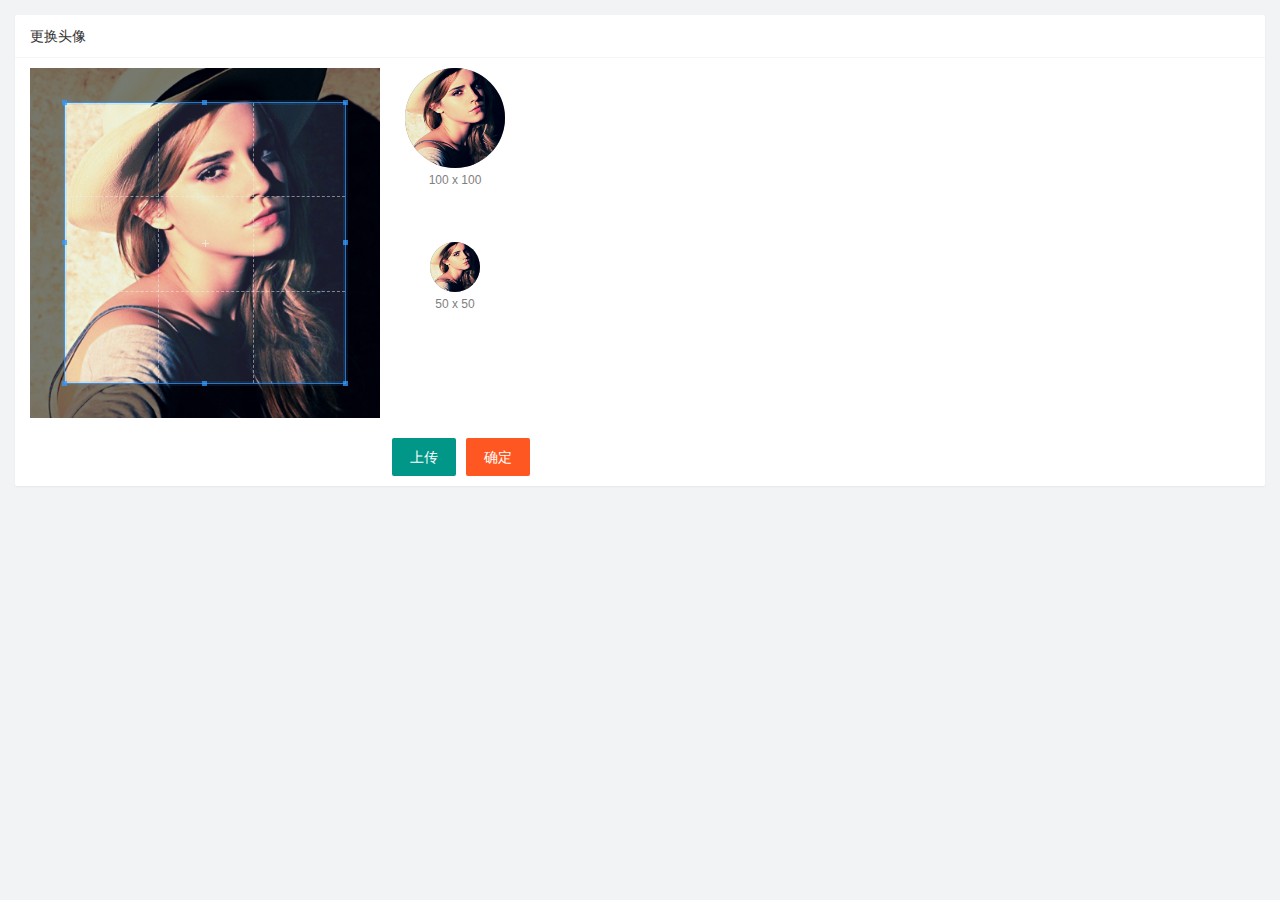
==== commit 22cdb325: "完成user部分" ====
--- a/user/user_avatar.html
+++ b/user/user_avatar.html
@@ -1,6 +1,5 @@
 <!DOCTYPE html>
 <html lang="en">
-
 <head>
     <meta charset="UTF-8">
     <meta http-equiv="X-UA-Compatible" content="IE=edge">
@@ -8,52 +7,53 @@
     <title>Document</title>
     <link rel="stylesheet" href="../assets/lib/layui/css/layui.css">
     <link rel="stylesheet" href="../assets/lib/cropper/cropper.css">
-    <link rel="stylesheet" href="../">
+    <link rel="stylesheet" href="../assets/css/user/user_pwd.css">
+    <link rel="stylesheet" href="../assets/css/user/user_avatar.css">
 </head>
-
 <body>
-    <!-- 卡片区域 -->
-    <div class="layui-card">
-        <div class="layui-card-header">更换头像</div>
-        <div class="layui-card-body">
-            <!-- 第一行的图片裁剪和预览区域 -->
-            <div class="row1">
-                <!-- 图片裁剪区域 -->
-                <div class="cropper-box">
-                    <!-- 这个 img 标签很重要，将来会把它初始化为裁剪区域 -->
-                    <img id="image" src="./assets/images/sample.jpg" />
-                </div>
-                <!-- 图片的预览区域 -->
-                <div class="preview-box">
-                    <div>
-                        <!-- 宽高为 100px 的预览区域 -->
-                        <div class="img-preview w100"></div>
-                        <p class="size">100 x 100</p>
-                    </div>
-                    <div>
-                        <!-- 宽高为 50px 的预览区域 -->
-                        <div class="img-preview w50"></div>
-                        <p class="size">50 x 50</p>
-                    </div>
-                </div>
+<!-- 卡片区域 -->
+<div class="layui-card">
+    <div class="layui-card-header">更换头像</div>
+    <div class="layui-card-body">
+      <!-- 第一行的图片裁剪和预览区域 -->
+      <div class="row1">
+        <!-- 图片裁剪区域 -->
+        <div class="cropper-box">
+            <!-- 这个 img 标签很重要，将来会把它初始化为裁剪区域 -->
+            <img id="image" src="../assets/images/sample.jpg" />
+        </div>
+        <!-- 图片的预览区域 -->
+        <div class="preview-box">
+            <div>
+                <!-- 宽高为 100px 的预览区域 -->
+                <div class="img-preview w100"></div>
+                <p class="size">100 x 100</p>
             </div>
-
-            <!-- 第二行的按钮区域 -->
-            <div class="row2">
-                <!-- accept指定文件类型 -->
-                <input type="file" id="file" accept="image/png,image/jpeg">
-                <button type="button" class="layui-btn" id="btnChooseImage">上传</button>
-                <button type="button" class="layui-btn layui-btn-danger" id="btnUpload">确定</button>
+            <div>
+                <!-- 宽高为 50px 的预览区域 -->
+                <div class="img-preview w50"></div>
+                <p class="size">50 x 50</p>
             </div>
         </div>
     </div>
 
-    <script src="./assets/lib/layui/layui.all.js"></script>
-    <script src="./assets/lib/jquery.js"></script>
-    <script src="./assets/lib/cropper/Cropper.js"></script>
-    <script src="./assets/lib/cropper/jquery-cropper.js"></script>
-    <script src="./assets/js/baseAPI.js"></script>
-    <script src="./assets/js/user/user_avatar.js"></script>
+    <!-- 第二行的按钮区域 -->
+    <div class="row2">
+        <!-- accept指定文件类型 -->
+        <input type="file" id="file" accept="image/png,image/jpeg">
+        <button type="button" class="layui-btn" id="btnChooseImage">上传</button>
+        <button type="button" class="layui-btn layui-btn-danger" id="btnUpload">确定</button>
+    </div>
+    </div>
+  </div>
+
+
+
+    <script src="../assets/lib/layui/layui.all.js"></script>
+    <script src="../assets/lib/jquery.js"></script>
+    <script src="../assets/lib/cropper/Cropper.js"></script>
+    <script src="../assets/lib/cropper/jquery-cropper.js"></script>
+    <script src="../assets/js/baseAPI.js"></script> 
+    <script src="../assets/js/user/user_avatar.js"></script>
 </body>
-
 </html>--- a/assets/css/user/user_avatar.css
+++ b/assets/css/user/user_avatar.css
@@ -0,0 +1,71 @@
+html,body{
+    margin: 0;
+    padding: 0;
+}
+body{
+    padding: 15px;
+    background-color: #f2f3f5;
+}
+/* 设置卡片主体区域的宽度 */
+.layui-card-body {
+    width: 500px;
+  }
+  
+  /* 设置按钮行的样式 */
+  .row2 {
+    display: flex;
+    justify-content: flex-end;
+    margin-top: 20px;
+  }
+  
+  /* 设置裁剪区域的样式 */
+  .cropper-box {
+    width: 350px;
+    height: 350px;
+    background-color: cyan;
+    overflow: hidden;
+  }
+  
+  /* 设置第一个预览区域的样式 */
+  .w100 {
+    width: 100px;
+    height: 100px;
+    background-color: gray;
+  }
+  
+  /* 设置第二个预览区域的样式 */
+  .w50 {
+    width: 50px;
+    height: 50px;
+    background-color: gray;
+    margin-top: 50px;
+  }
+  
+  /* 设置预览区域下方文本的样式 */
+  .size {
+    font-size: 12px;
+    color: gray;
+    text-align: center;
+  }
+  
+  /* 设置图片行的样式 */
+  .row1 {
+    display: flex;
+  }
+  
+  /* 设置 preview-box 区域的的样式 */
+  .preview-box {
+    display: flex;
+    flex-direction: column;
+    flex: 1;
+    align-items: center;
+  }
+  
+  /* 设置 img-preview 区域的样式 */
+  .img-preview {
+    overflow: hidden;
+    border-radius: 50%;
+  }
+  #file{
+    display:none;
+  }